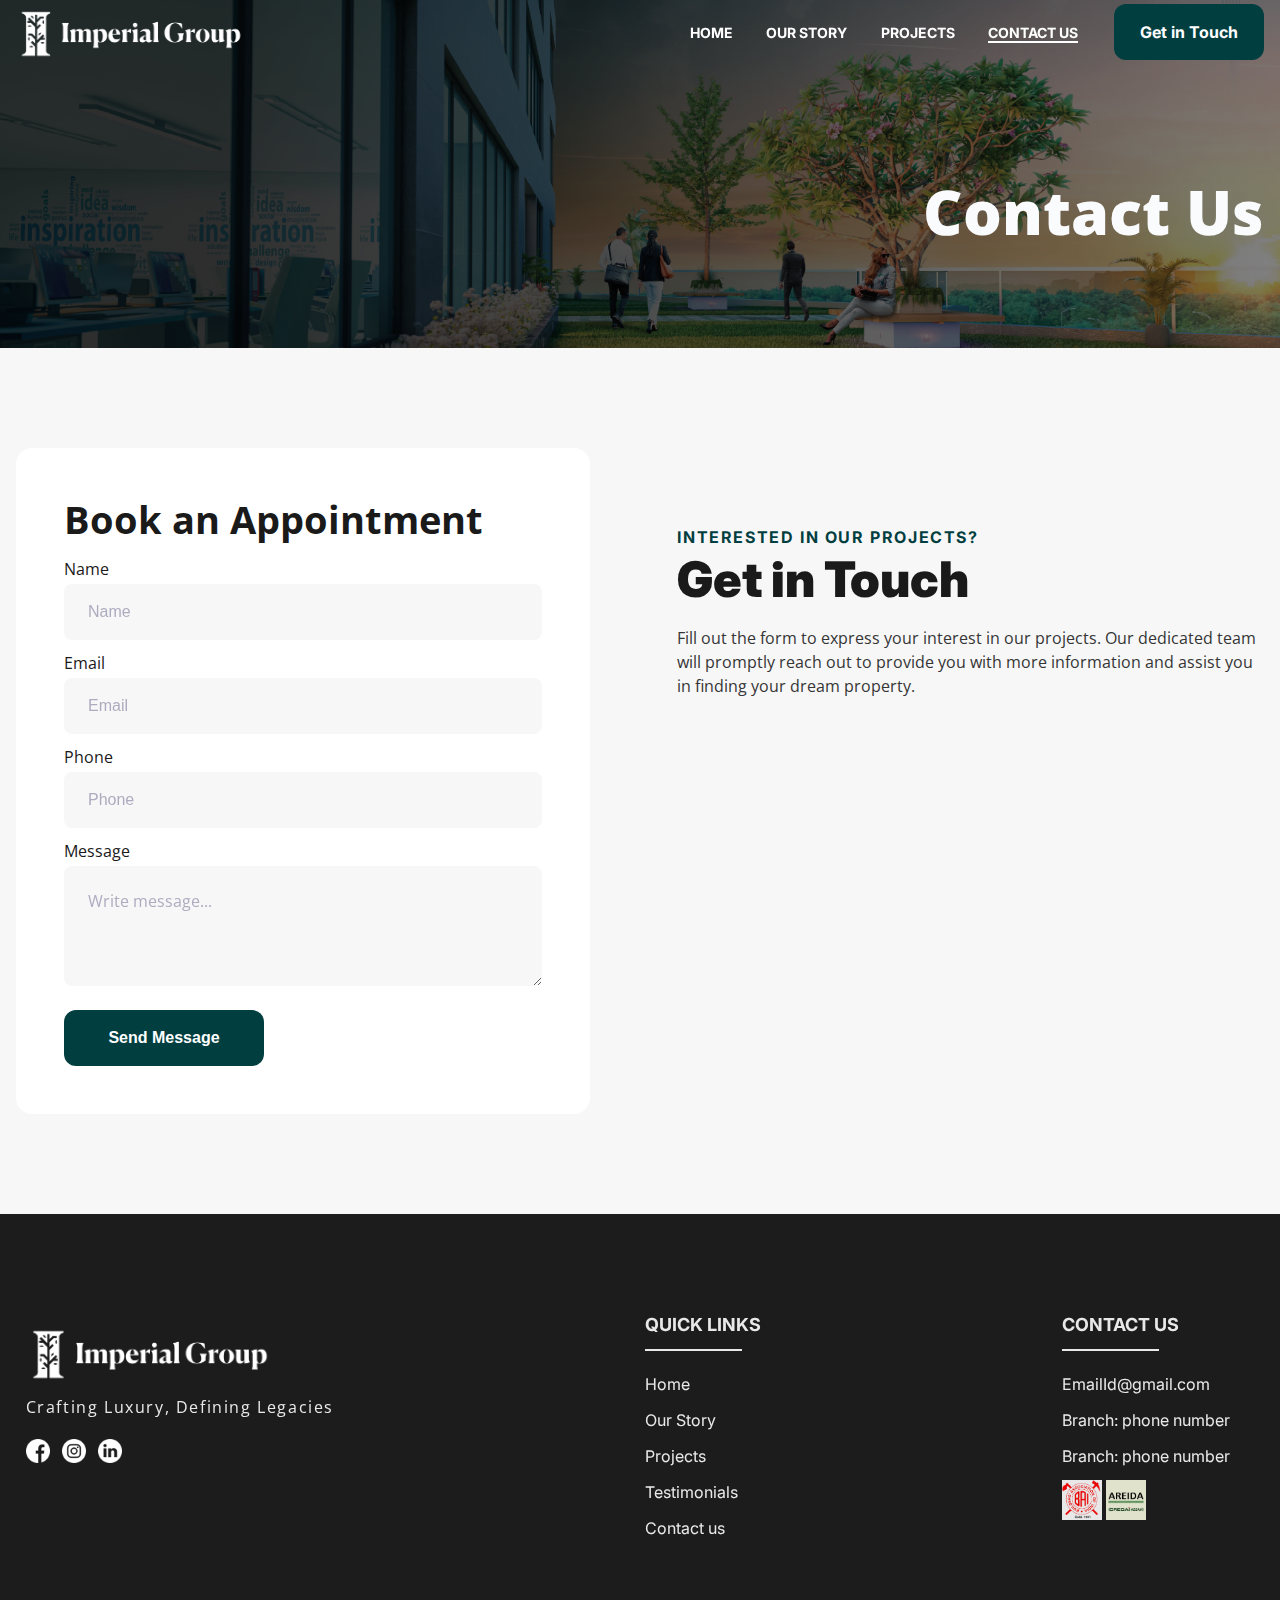
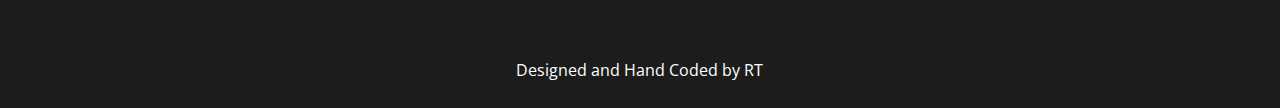
==== html/contactus.html @ 01971e06 "Added ImperialGroup Project" ====
<!DOCTYPE html>
<html lang="en">

<head>
    <meta charset="UTF-8">
    <meta name="viewport" content="width=device-width, initial-scale=1.0">
    <meta name="description" content="Imperial Group Assam – Crafting Luxury, Defining Legacies">
    <meta name="keywords" content="">

    <link rel="apple-touch-icon" href="../assets/favicons/apple-touch-icon.png" sizes="180x180">
    <link rel="icon" href="../assets/favicons/favicon-32x32.png" type="image/png" sizes="32x32">
    <link rel="icon" href="../assets/favicons/favicon-16x16.png" type="image/png" sizes="16x16">
    <link rel="manifest" href="../assets/favicons/site.webmanifest">

    <link rel="preload" href="../assets/images/logo-dark.png" as="image">
    <link rel="preload" href="../assets/images/landing.png" as="image">
    <link rel="preconnect" href="https://fonts.googleapis.com">
    <link rel="preconnect" href="https://fonts.gstatic.com" crossorigin>
    <link
        href="https://fonts.googleapis.com/css2?family=Inter:ital,opsz,wght@0,14..32,100..900;1,14..32,100..900&family=Open+Sans:ital,wght@0,300..800;1,300..800&display=swap"
        rel="stylesheet">

    <link rel="stylesheet" href="../assets/css/root.css">

    <script src="../assets/js/nav.js" defer></script>

    <noscript>
        <link rel="stylesheet" href="../assets/css/root.css">
    </noscript>


    <title>Imperial Group Assam – Crafting Luxury, Defining Legacies</title>
</head>

<body>
    <header id="nav-bar">
        <div class="container"><a href="../index.html" class="logo" aria-label="back to home">
                <img alt="logo" decoding="async" height="29" src="../assets/images/logo-dark.png" width="210"
                    aria-hidden="true"></a>
            <nav class="menu-wrapper">

                <button class="toggle" aria-label="mobile menu toggle">
                    <div class="box" aria-hidden="true">
                        <span class="line line1" aria-hidden="true"></span>
                        <span class="line line2" aria-hidden="true"></span>
                        <span class="line line3" aria-hidden="true"></span>
                    </div>
                </button>

                <div class="menu">
                    <ul id="expanded" aria-expanded="false">
                        <li><a href="../index.html" class="li-link">Home</a></li>
                        <li><a href="../html/ourstory.html" class="li-link">Our Story</a></li>
                        <li><a href="./projects.html" class="li-link">Projects</a></li>
                        <li class="li"><a href="#book-an-appointment" class="li-link active">Contact Us</a></li>
                    </ul>
                </div>
            </nav><a href="#book-an-appointment" class="button-solid menu-wrapper-button">Get in Touch</a>
        </div>
    </header>

    <main id="main">

        <div id="banner">
            <div class="container">
                <h1><span class="int-title">Contact Us</span></h1>
            </div>
            <picture class="background">
                <source media="(max-width: 600px)" srcset="../assets/images/mobile/ourStory-banner.png">
                <source media="(min-width: 601px)" srcset="../assets/images/ourStory-banner.png"><img
                    alt="garden background" decoding="async" height="568" src="../assets/images/ourStory-banner.png"
                    width="1280" aria-hidden="true" loading="lazy">
            </picture>
        </div>

        <section id="book-an-appointment">
            <div class="container">

                <div class="content"><span class="topper">Interested in our Projects?</span>

                    <h2 class="title">Get in Touch</h2>
                    <p>Fill out the form to express your interest in our projects. Our dedicated team will promptly
                        reach out to provide you with more information and assist you in finding your dream property.
                    </p>
                </div>

                <form class='form' id='book-form' method='post' name='Contact Form'>

                    <input type='hidden' name='form-name' value='Contact Form'>

                    <input class="hidden" name="hpfield">

                    <h3 class="h3">Book an Appointment</h3>
                    <label class="label">Name
                        <input class="input" name="name" id="name" placeholder="Name" required type="text">
                    </label>

                    <label class="label email">Email
                        <input class="input" name="email" id="email" placeholder="Email" required type="email">
                    </label>

                    <label class="label phone">Phone
                        <input class="input" name="phone" id="phone" placeholder="Phone" required type="number">
                    </label>

                    <label class="label">Message
                        <textarea class="input textarea" id="message" name="Message"
                            placeholder="Write message..." required></textarea>
                    </label>

                    <button class="button-solid submit" type="submit">Send
                        Message</button>
                </form>
            </div>
        </section>


    </main>

    <footer id="footer">
        <div class="container">
            <div class="left-section">
                <a href="../index.html" class="logo"><img alt="logo" decoding="async" height="78"
                        src="../assets/images/logo-white.png" width="264" loading="lazy">
                </a>

                <p class="text">Crafting Luxury, Defining Legacies</p>

                <div class="socials">
                    <a href="#" class="socials-link" aria-label="visit facebook profile" rel="noopener" target="_blank">
                        <img alt="facebook" decoding="async" height="11" src="../assets/images/socials/facebook.png"
                            width="6" aria-hidden="true" loading="lazy" class="socials-img">
                    </a>

                    <a href="#" class="socials-link" aria-label="visit instagram profile" rel="noopener"
                        target="_blank">
                        <img alt="instagram" decoding="async" height="11" src="../assets/images/socials/instagram.png"
                            width="11" aria-hidden="true" loading="lazy" class="socials-img">
                    </a>

                    <a href="#" class="socials-link" aria-label="visit LinkedIn profile" rel="noopener" target="_blank">
                        <img alt="linkedin" decoding="async" height="11" src="../assets/images/socials/linkedin.png"
                            width="11" aria-hidden="true" loading="lazy" class="socials-img">
                    </a>

                </div>
            </div>

            <div class="right-section">
                <div class="lists">
                    <ul>
                        <li>
                            <h2>Quick Links</h2>
                        </li>
                        <li><a href="../index.html">Home</a></li>
                        <li><a href="../html/ourstory.html">Our Story</a></li>
                        <li><a href="./projects.html">Projects</a></li>
                        <li><a href="../index.html#testimonials">Testimonials</a></li>
                        <li><a href="#book-an-appointment">Contact us</a></li>
                    </ul>
                    <ul>
                        <li>
                            <h2>Contact us</h2>
                        </li>
                        <li>EmailId@gmail.com</li>
                        <li>Branch: phone number</li>
                        <li>Branch: phone number</li>
                        <li>
                            <span><img src="../assets/images/builders-association.png"
                                    alt="Builder's association of India logo" width="225" height="225" loading="lazy"
                                    decoding="async" class="association-img"></span>
                            <span><img src="../assets/images/areda.png" alt="Areida Logo" width="225" height="225"
                                    loading="lazy" decoding="async" class="association-img"></span>
                        </li>
                    </ul>
                </div>
            </div>
        </div>
        <div class="credit">Designed and Hand Coded by RT</div>
    </footer>

</body>

</html>
---- assets/css/root.css ----
@media only screen and (min-width: 0em) {
     :root {
         --primary: #013E3F;
         --primaryLight: #013E3F;
         --secondary: #001f3f;
         --secondaryLight: #001f3f;
         --headerColor: #1a1a1a;
         --bodyTextColor: #4e4b66;
         --bodyTextColorWhite: #fafbfc;
         --topperFontSize: clamp(0.8125rem, 1.6vw, 1rem);
         --headerFontSize: clamp(1.9375rem, 3.9vw, 3.0625rem);
         --bodyFontSize: 1rem;
         --sectionPadding: clamp(3.75rem, 7.82vw, 6.25rem) 1rem;
     }

     .hidden {
         display: none;
     }

     .topper {
         font-size: var(--topperFontSize);
         line-height: 1.2em;
         text-transform: uppercase;
         text-align: inherit;
         letter-spacing: 0.1em;
         font-weight: 700;
         color: var(--primary);
         margin-bottom: 0.25rem;
         display: block;
         font-family: "Inter", "Arial", sans-serif;
     }

     #right-arrow{
        height: .7rem;
        width: 1rem;
     }

     .title {
         font-size: var(--headerFontSize);
         font-weight: 900;
         line-height: 1.2em;
         text-align: inherit;
         max-width: 43.75rem;
         margin: 0 0 1rem 0;
         color: var(--headerColor);
         position: relative;
         font-family: "Inter", "Arial", sans-serif;
     }

     .text {
         font-size: var(--bodyFontSize);
         line-height: 1.5em;
         text-align: inherit;
         width: 100%;
         max-width: 40.625rem;
         margin: 0;
         color: var(--bodyTextColor);
     }

     .button-solid {
         font-size: 1rem;
         line-height: clamp(2.875rem, 5.5vw, 3.5rem);
         text-decoration: none;
         font-weight: 700;
         text-align: center;
         margin: 0;
         color: #fff;
         min-width: 9.375rem;
         padding: 0 1.5rem;
         background-color: var(--primary);
         border-radius: 0.75rem;
         display: inline-block;
         position: relative;
         z-index: 1;
         box-sizing: border-box;
     }

     .button-solid:before {
         content: "";
         position: absolute;
         height: 100%;
         width: 0%;
         background: #000;
         opacity: 1;
         top: 0;
         left: 0;
         z-index: -1;
         border-radius: 0.75rem;
         transition: width 0.3s;
     }

     .button-solid:hover:before {
         width: 100%;
         border-radius: 0.75rem;
     }

     .link{
        text-decoration: none;
         padding: clamp(1.5rem, 5.3vw, 3.75rem) clamp(0, 2.7vw, 2.5rem);
         display: flex;
         justify-content: center;
         align-items: center;
         color: var(--bodyTextColor);
         font-size: var(--bodyFontSize);
     }

     li{
        font-family: "Inter", "Arial", sans-serif;
     }
 }

     body,
     html {
         font-family: "Open Sans", Arial, sans-serif;
         font-size: 100%;
         margin: 0;
         padding: 0;
         color: var(--bodyTextColor);
         overflow-x: hidden;
     }

     *,
     *:before,
     *:after {
         margin: 0;
         box-sizing: border-box;
         padding: 0;
     }

     body {
         transition: background-color 0.3s;
     }

     .container {
         width: 92%;
         margin: auto;
         position: relative;
     }

     h1,
     h2,
     h3,
     h4,
     h5,
     h6 {
         margin: 0;
         color: var(--headerColor);
     }

     p,
     li,
     a {
         font-size: 1rem;
         line-height: 1.5em;
         margin: 0;
     }

     p,
     li {
         color: #353535;
     }

     a:hover,
     button:hover {
         cursor: pointer;
     }

     .skip {
         opacity: 0;
         position: absolute;
         top: 0;
         left: 0;
         z-index: -1111111;
     }

     .left-section p{
        margin-bottom: 2.2rem;
     }
 

 @media only screen and (min-width: 1024px) {

     body,
     html {
         margin: 0;
         padding: 0;
     }
 }

 @media only screen and (min-width: 3000px) {

     body,
     html {
         font-size: 0.55vw;
     }
 }

 @media only screen and (max-width: 47.99rem) {
     body.open {
         overflow: hidden;
     }

     body.open #nav-bar,
     body.scroll #nav-bar {
         background-color: #fff;
         box-shadow: rgba(149, 157, 165, 0.2) 0px 8px 24px;
         height: 5rem;
     }

     body.open #nav-bar .logo,
     body.scroll #nav-bar .logo {
         filter: invert(0);
     }

     body.open #nav-bar .toggle,
     body.scroll #nav-bar .toggle {
         filter: invert(0);
     }

     #nav-bar {
         font-family: "Inter", "Arial", "sans-serif";
         width: 100%;
         box-sizing: border-box;
         padding: .5rem 1rem;
         background-color: transparent;
         transition: background-color 0.3s, color 0.3s;
         position: fixed;
         z-index: 10000;
         display: flex;
     }

     #nav-bar:before {
         content: "";
         width: 0%;
         height: 100vh;
         background: rgba(0, 0, 0, 0.6);
         opacity: 0;
         display: block;
         position: absolute;
         top: 100%;
         right: 0;
         z-index: -11;
         transition: width 0.5s, opacity 0.3s;
         -webkit-backdrop-filter: blur(10px);
         backdrop-filter: blur(10px);
     }

     #nav-bar.active:before {
         width: 100%;
         opacity: 1;
     }

     #nav-bar.active .menu {
         opacity: 1;
         transform: scaleX(1);
         transition-delay: 0.2s;
     }

     #nav-bar.active li {
         opacity: 1;
         transform: translateX(0);
     }

     #nav-bar .container {
         width: 100%;
         display: flex;
         justify-content: flex-end;
         align-items: center;
     }

     #nav-bar .logo {
         width: 40%;
         max-width: 13rem;
         max-height: 4rem;
         height: 100%;
         margin: 0 auto 0 0;
         box-sizing: border-box;
         padding: 0;
         display: flex;
         
         align-items: center;
         z-index: 10;
         filter: invert(1);
     }

     #nav-bar .logo img {
        width: 206px;
        height: 63px;
         object-fit: contain;
         object-position: left;
     }

     #nav-bar .toggle {
         width: clamp(2.75rem, 6vw, 3rem);
         height: clamp(2.75rem, 6vw, 3rem);
         margin: 0 0 0 auto;
         background-color: transparent;
         border: none;
         border-radius: 0.75rem;
         display: flex;
         justify-content: center;
         align-items: center;
         filter: invert(1);
     }

     #nav-bar .active .line1 {
         top: 50%;
         transform: translate(-50%, -50%) rotate(225deg);
     }

     #nav-bar .active .line2 {
         top: 50%;
         transform: translate(-50%, -50%) translateY(0) rotate(-225deg);
         transform-origin: center;
     }

     #nav-bar .active .line3 {


         opacity: 0;
         bottom: 100%;
     }

     #nav-bar .box {
         width: clamp(1.5rem, 2vw, 1.75rem);
         height: clamp(0.875rem, 1.5vw, 1rem);
         position: relative;
     }

     #nav-bar .line {
         width: 100%;
         height: 2px;
         background-color: #1a1a1a;
         border-radius: 2px;
         position: absolute;
         left: 50%;
         transform: translateX(-50%);
     }

     #nav-bar .line1 {
         top: 0;
         transition: transform 0.5s, top 0.3s, left 0.3s;
         animation-duration: 0.7s;
         animation-timing-function: ease;
         animation-direction: normal;
         animation-fill-mode: forwards;
         transform-origin: center;
     }

     #nav-bar .line2 {
         top: 50%;
         transform: translateX(-50%) translateY(-50%);
         transition: top 0.3s, left 0.3s, transform 0.5s;
         animation-duration: 0.7s;
         animation-timing-function: ease;
         animation-direction: normal;
         animation-fill-mode: forwards;
     }

     #nav-bar .line3 {
         bottom: 0;
         transition: bottom 0.3s, opacity 0.3s;
     }

     #nav-bar .menu {
         height: 100vh;
         background-color: #fff;
         box-shadow: inset rgba(0, 0, 0, 0.2) 0px 8px 24px;
         opacity: 0;
         position: absolute;
         top: 4.494rem;
         right: -1rem;
         left: auto;
         z-index: -1;
         overflow: hidden;
         transform: scaleX(0);
         transition: transform 0.4s, opacity 0.3s;
         transform-origin: top right;
     }

     #nav-bar ul {
         width: auto;
         min-width: 40%;
         height: 65vh;
         margin: 0;
         padding: 3rem clamp(1.75rem, 3vw, 2.5rem) 2rem 4.375rem;
         display: flex;
         flex-direction: column;
         justify-content: flex-start;
         align-items: flex-end;
         gap: 1.25rem;
         overflow: scroll;
     }

     #nav-bar li {
         text-align: right;
         text-transform: uppercase;
         font-weight: bold;
         list-style: none;
         width: 100%;
         margin-right: 0;
         opacity: 0;
         transform: translateX(calc(-40 / 16 * 1rem));
         transition: transform 0.6s, opacity 0.9s;
     }

     #nav-bar li:nth-of-type(1) {
         transition-delay: 0.05s;
     }

     #nav-bar li:nth-of-type(2) {
         transition-delay: 0.1s;
     }

     #nav-bar li:nth-of-type(3) {
         transition-delay: 0.15s;
     }

     #nav-bar li:nth-of-type(4) {
         transition-delay: 0.2s;
     }

     #nav-bar li:nth-of-type(5) {
         transition-delay: 0.25s;
     }

     #nav-bar li:nth-of-type(6) {
         transition-delay: 0.3s;
     }

     #nav-bar li:nth-of-type(7) {
         transition-delay: 0.35s;
     }

     #nav-bar li:nth-of-type(8) {
         transition-delay: 0.4s;
     }

     #nav-bar li:nth-of-type(9) {
         transition-delay: 0.45s;
     }

     #nav-bar .li-link {
         font-size: clamp(1rem, 2.5vw, 1.5rem);
         line-height: 1.2em;
         text-decoration: none;
         margin: 0;
         color: var(--headerColor);
         display: inline-block;
         position: relative;
     }

     #nav-bar .li-link:before{
         content: "";
         width: 100%;
         height: 1px;
         background: currentColor;
         opacity: 1;
         display: none;
         position: absolute;
         bottom: calc(-2 / 16 * 1rem);
         left: 0;
     }

     #nav-bar .li-link.active:before {
         display: block;
     }

     #nav-bar .button-solid {
         display: none;
     }
 }

 @media only screen and (min-width: 48rem) {
     body.scroll #nav-bar {
         background-color: #fff;
         box-shadow: rgba(149, 157, 165, 0.2) 0px 8px 24px;
     }

     body.scroll #nav-bar .logo {
         filter: invert(0);
     }

     body.scroll #nav-bar .li-link{
         color: var(--bodyTextColor);
     }

     body.scroll #nav-bar .li-link:before{
         background: var(--primary);
     }

     body.scroll #nav-bar .button-solid:before {
         background: #000;
     }

     body.scroll #nav-bar .button-solid:hover {
         color: #fff;
     }

     #nav-bar {
         font-family: "Inter", "Arial", "sans-serif";
         width: 100%;
         box-sizing: border-box;
         padding: 0 1rem;
         position: fixed;
         z-index: 10000;
         background-color: transparent;
         transition: background-color 0.3s;
     }

     #nav-bar .container {
         width: 100%;
         margin: auto;
         display: flex;
         justify-content: flex-end;
         align-items: center;
         gap: 2.25rem;
         height: 4rem;
     }

     #nav-bar .toggle {
         display: none;
     }

     #nav-bar .logo {
         width: 18.4%;
         max-width: 17rem;
         height: 4.0625rem;
         margin: 0 auto 0 0;
         padding: 0;
         display: flex;
         justify-content: center;
         align-items: center;
         z-index: 100;
         filter: invert(1);
     }

     #nav-bar .logo img {
         width: 100%;
         height: auto;
         object-fit: contain;
     }

     #nav-bar ul {
         width: 100%;
         margin: 0;
         padding: 0;
         display: flex;
         justify-content: flex-start;
         align-items: center;
         gap: clamp(1.25rem, 2.6vw, 2.25rem);
     }

     #nav-bar li {
         list-style: none;
         padding: 2rem 0;
         flex: none;
         text-transform: uppercase;
         font-weight: bold;
     }

     #nav-bar .li-link{
         font-size: clamp(0.875rem, 1vw, 1rem);
         line-height: 1.5em;
         text-decoration: none;
         margin: 0;
         color: #fff;
         display: block;
         position: relative;
     }

     #nav-bar .li-link:hover:before{
         width: 100%;
     }

     #nav-bar .li-link.active:before {
         width: 100%;
     }

     #nav-bar .li-link:before {
         content: "";
         width: 0%;
         height: 2px;
         background: #fff;
         opacity: 1;
         display: block;
         position: absolute;
         bottom: 0rem;
         left: 0;
         transition: width 0.3s;
     }

     #nav-bar .button-solid:before {
         background: #fff;
     }

     #nav-bar .button-solid:hover {
         color: #000;
     }
 }

 @media only screen and (min-width: 0em) {
     #int-hero {
         min-height: 30vh;
         padding-top: 3.125rem;
         display: flex;
         flex-direction: column;
         justify-content: center;
         align-items: center;
         position: relative;
         z-index: 1;
     }

     #int-hero:before {
         content: "";
         width: 100%;
         height: 100%;
         background: #000;
         opacity: 0.7;
         display: block;
         position: absolute;
         top: 0;
         left: 0;
         z-index: -1;
     }

     #int-hero picture {
         width: 100%;
         height: 100%;
         position: absolute;
         top: 0;
         left: 0;
         z-index: -2;
     }

     #int-hero picture img {
         width: 100%;
         height: 100%;
         object-fit: cover;
         position: absolute;
         top: 0;
         left: 0;
     }

     #int-hero h1 {
         font-size: 2.13333333rem;
         text-align: center;
         width: 96%;
         max-width: 31.25rem;
         margin: 0 auto;
         margin-top: 4.375rem;
         margin-bottom: 1.875rem;
         color: #fff;
         position: relative;
     }

     #int-hero p {
         text-align: center;
         width: 96%;
         max-width: 25rem;
         margin: auto;
         margin-bottom: 1.875rem;
         color: #fff;
         display: block;
     }

     #book-an-appointment {
        background-color: #fff;
    }

    #book-an-appointment .form {
        background-color: #f7f7f7;
    }

    #book-an-appointment .input {
        background-color: #fff;
    }
 }

 @media only screen and (min-width: 48em) {
     #int-hero {
         font-size: 100%;
     }

     #int-hero h1 {
         font-size: 4rem;
     }
 }

 @media only screen and (min-width: 64em) {
     #int-hero {
         font-size: inherit;
         height: auto;
         min-height: 18.75rem;
         padding-top: 11.25rem;
         background-attachment: fixed;
         padding-block-end: 6.25rem;
     }
 }


 @media only screen and (min-width: 0em) {
     #footer {
         font-size: min(4vw, 1.2em);
         padding: 1.25rem 0 1.25rem;
         background: #1c1c1c;
     }

     #footer .left-section {
         text-align: center;
         margin: auto;
         margin-bottom: 3.125rem;
     }

     #footer .left-section .logo {
         text-align: center;
         width: auto;
         height: 2em;
         margin: auto;
         margin-bottom: 1.875em;
     }

     #footer .left-section .logo img {
         width: 100%;
         height: auto;
         display: block;
     }

     #footer .left-section p {
         font-size: 1rem;
         line-height: 2rem;
         text-align: center;
         width: 100%;
         width: 24rem;
         margin: auto;
         color: #fff;
         opacity: 0.9;
         letter-spacing: .1rem;
     }

     #footer .socials {
         display: inline-flex;
         flex-direction: row;
         justify-content: flex-start;
         gap: 0.75rem;
         position: relative;
         top: auto;
         right: auto;
     }

     #footer .socials-link {
         width: 1.5rem;
         height: 1.5rem;
         border-radius: 50%;
         display: flex;
         justify-content: center;
         align-items: center;
         position: relative;
         z-index: 1;
         transition: transform 0.3s, background-color 0.3s;
     }

     #footer .socials-link:hover {
         background-color: #1a1a1a;
         transform: translateY(-0.1875rem);
     }

     #footer .socials-img {
         height: 1.5rem;
         width: auto;
         display: block;
     }

     #footer .right-section {
         width: 96%;
         max-width: 25.4375rem;
         margin: auto;
     }

     #footer .right-section .lists {
         width: 96%;
         max-width: 19.1875rem;
         margin: auto;
         display: flex;
         justify-content: space-between;
         flex-wrap: wrap;
     }

     #footer .right-section .lists ul {
         margin-top: 0;
         margin-bottom: 0;
         padding: 0;
     }

     #footer .right-section .lists ul:nth-of-type(3) {
         margin-top: 3.125rem;
     }

     #footer .right-section .lists ul:nth-of-type(3) li {
         margin-bottom: 1rem;
         display: flex;
         justify-content: flex-start;
         align-items: center;
     }

     #footer .right-section .lists ul:nth-of-type(3) li:last-of-type {
         margin-bottom: 0;
     }

     #footer .right-section .lists ul li {
         font-size: 1rem;
         list-style: none;
         margin-bottom: 0.75rem;
         color: #fff;
         opacity: 0.9;
     }

     #footer .right-section .lists ul li a {
         line-height: 1.16666667em;
         text-decoration: none;
         color: #fff;
         transition: color 0.3s;
     }

     #footer .right-section .lists ul li a:hover {
         color: #fff;
     }

     #footer .right-section .lists ul h2 {
         font-size: 1.125rem;
         font-weight: bold;
         line-height: 1.16666667em;
         text-transform: uppercase;
         margin-bottom: 2.3125rem;
         color: #fff;
         position: relative;
     }

     #footer .right-section .lists ul h2:before {
         content: "";
         width: 6.0625rem;
         height: 0.125rem;
         background: #fff;
         opacity: 1;
         display: block;
         position: absolute;
         bottom: calc(-16 / 16 * 1rem);
         left: 0;
     }

     #footer .association-img{
        height: 2.5rem;
        width: auto;
     }

     #footer .right-section .buttons {
         display: flex;
         justify-content: center;
     }

     #footer .right-section .button-solid {
         width: 15.625rem;
         height: 3.3125rem;
         margin: 0;
         padding-top: 0.1875rem;
     }

     #footer .credit {
         font-size: 1rem;
         line-height: 2.25rem;
         text-align: center;
         width: 96%;
         margin: auto;
         margin-top: 6.25rem;
         color: #fff;
     }

     #footer .credit a {
         font-size: 1rem;
         text-decoration: none;
         color: #fff;
     }

     #footer .credit a:hover {
         text-decoration: underline;
     }

     #footer .credit .copyright {
         font-size: 1rem;
         display: block;
     }
 }

 @media only screen and (min-width: 25em) {
     #footer .left-section .logo img {
         margin: auto;
         width: 50%;
         height: auto;
     }
 }

 @media only screen and (min-width: 64em) {
     #footer {
         font-size: min(1.2vw, 1em);
         padding: 6.25rem 0 1.25rem;
     }

     #footer .container {
         width: 96%;
         max-width: 82.5rem;
         margin: auto;
         padding: 0;
         display: flex;
         flex-direction: row;
         justify-content: space-between;
         flex-wrap: nowrap;
     }

     #footer .left-section {
         text-align: left;
         width: 25.5625rem;
         margin: 0;
     }

     #footer .left-section .logo {
         text-align: left;
         height: 2.5rem;
         margin-left: 0;
     }

     #footer .left-section .logo img {
         position: relative;
         margin-bottom: 0;
         left: -5rem;
         width: 60%;
         display: block;
     }

     #footer .left-section p {
         text-align: left;
         margin-left: 0;
     }

     #footer .right-section {
         width: 38.0625rem;
         max-width: none;
         margin: 0;
     }

     #footer .right-section .lists {
         width: 96%;
         max-width: 48.0625rem;
         max-width: initial;
         margin: 0;
     }

     #footer .right-section .lists ul:nth-of-type(3) {
         margin-top: 0;
     }

     #footer .right-section .lists ul:nth-of-type(3) li:first-of-type {
         margin-bottom: 0;
     }

     #footer .right-section .lists ul li a {
         position: relative;
     }

     #footer .right-section .lists ul li a:before {
         content: "";
         width: 0%;
         height: 0.125rem;
         background: #fff;
         opacity: 1;
         display: block;
         position: absolute;
         bottom: calc(-3 / 16 * 1rem);
         left: 0;
         transition: width 0.3s;
     }

     #footer .right-section .lists ul li a:hover:before {
         width: 100%;
     }

     #footer .right-section .buttons {
         justify-content: flex-start;
     }

     #footer .credit .copyright {
         display: inline-block;
     }

     #footer .socials {
         flex-direction: row;
         position: relative;
         top: auto;
         right: auto;
         margin-top: 1rem;
     }
 }

 @media only screen and (min-width: 0rem) {
     #banner {
         padding: clamp(10.9375rem, 10vw, 12.5rem) 1rem 6.25rem;
         position: relative;
         z-index: 1;
     }

     #banner .container {
         text-align: center;
         width: 100%;
         max-width: 80rem;
         margin: auto;
         display: flex;
         justify-content: center;
         align-items: flex-end;
         flex-direction: column;
         gap: 1rem;
     }

     #banner .int-title {
         font-size: clamp(2.4375rem, 6.4vw, 3.8125rem);
         font-weight: 900;
         line-height: 1.2em;
         text-align: inherit;
         margin: 0;
         color: var(--bodyTextColorWhite);
         position: relative;
         text-align: right;
     }

     #banner .background {
         width: 100%;
         height: 100%;
         display: block;
         position: absolute;
         top: 0;
         left: 0;
         z-index: -1;
         filter: brightness(50%);
     }

     #banner .background:before {
         content: "";
         position: absolute;
         display: block;
         height: 100%;
         width: 100%;
         background: #000;
         opacity: 0.4;
         top: 0;
         left: 0;
         z-index: 1;
     }

     #banner .background img {
         position: absolute;
         top: 0;
         left: 0;
         height: 100%;
         width: 100%;
         object-fit: cover;
     }
 }

 @media only screen and (min-width: 48rem) {
     #banner .background:before {
         opacity: .7;
         background: linear-gradient(90.01deg, rgba(0, 0, 0, 0.9) 16.86%, rgba(0, 0, 0, 0) 100%);
     }
 }

 @media only screen and (min-width: 0rem) {
     #book-an-appointment {
         padding: var(--sectionPadding);
         background-color: #f7f7f7;
         position: relative;
         z-index: 1;
     }

     #book-an-appointment .container {
         width: 100%;
         max-width: 36.5rem;
         margin: auto;
         display: flex;
         justify-content: center;
         align-items: stretch;
         flex-direction: column;
         column-gap: auto;
         gap: clamp(2rem, 3vw, 3rem);
         position: relative;
     }

     #book-an-appointment .content {
         text-align: left;
         width: 100%;
         display: flex;
         flex-direction: column;
         align-items: flex-start;
         margin-top: 5rem;
     }

     #book-an-appointment .title {
         max-width: 23ch;
     }

     #book-an-appointment .text {
         margin-bottom: 1rem;
     }

     #book-an-appointment .text:last-of-type {
         margin-bottom: 2rem;
     }

     #book-an-appointment ul {
         text-align: left;
         width: 100%;
         margin: 0;
         padding: 0;
         box-sizing: border-box;
         display: flex;
         flex-direction: column;
         align-items: flex-start;
         gap: 1.5rem;
         position: relative;
     }

     #book-an-appointment li {
         list-style: none;
         display: flex;
         justify-content: flex-start;
         align-items: flex-start;
         gap: 1.25rem;
     }

     #book-an-appointment li:hover .icon-wrapper {
         transform: scale(1.1);
     }

     #book-an-appointment .header {
         font-size: 1.25rem;
         font-weight: 700;
         line-height: 1.2em;
         margin-bottom: 0.75rem;
         color: var(--headerColor);
         display: block;
     }

     #book-an-appointment .link {
         font-size: 1rem;
         line-height: 1.5em;
         text-decoration: none;
         color: #767676;
         display: block;
         position: relative;
     }

     #book-an-appointment .link:hover {
         text-decoration: underline;
     }

     #book-an-appointment .icon-wrapper {
         width: 3.75rem;
         height: 3.75rem;
         margin: 0;
         border-radius: 50%;
         border: 1px solid #bababa;
         display: flex;
         justify-content: center;
         align-items: center;
         flex: none;
         transition: transform 0.3s;
     }

     #book-an-appointment .icon {
         width: 1.5rem;
         height: auto;
         display: block;
     }

     #book-an-appointment .form {
         width: 100%;
         max-width: 39.375rem;
         padding: clamp(1.5rem, 5.18vw, 3rem) clamp(1rem, 4vw, 3rem);
         box-sizing: border-box;
         background-color: #fff;
         border-radius: 1rem;
         display: flex;
         justify-content: space-between;
         flex-wrap: wrap;
         align-items: center;
         gap: 0.75rem;
     }

     #book-an-appointment .h3 {
         font-size: clamp(1.25rem, 3vw, 2.4375rem);
         line-height: 1.2em;
         font-weight: 700;
         margin: 0 0 0.25rem 0;
         color: var(--headerColor);
     }

     #book-an-appointment .label {
         font-size: clamp(0.875rem, 1.5vw, 1rem);
         width: 100%;
         color: var(--headerColor);
         display: flex;
         flex-direction: column;
         justify-content: center;
         align-items: flex-start;
         gap: 0.25rem;
     }

     #book-an-appointment .input {
         font-size: 1rem;
         width: 100%;
         height: 3.5rem;
         padding: 0;
         padding-left: 1.5rem;
         color: var(--headerColor);
         background-color: #f7f7f7;
         border-radius: 0.5rem;
         border: none;
         box-sizing: border-box;
     }

     #book-an-appointment .input::placeholder {
         color: #7d799c;
         opacity: 0.6;
     }

     #book-an-appointment .textarea {
         min-height: 7.5rem;
         padding-top: 1.5rem;
         margin-bottom: 0.75rem;
         font-family: inherit;
     }

     #book-an-appointment .submit {
         width: 100%;
         min-width: 12.5rem;
         border: none;
     }

     #book-an-appointment .submit:hover {
         color: #fff;
         cursor: pointer;
     }
 }

 @media only screen and (min-width: 48rem) {
     #book-an-appointment .container {
         max-width: 80rem;
         flex-direction: row;
         justify-content: space-between;
     }

     #book-an-appointment .content {
         width: 47%;
         flex: none;
         order: 2;
     }

     #book-an-appointment .submit {
         width: auto;
     }
 }

 @media only screen and (min-width: 64rem) {
     #book-an-appointment .form {
         width: 46%;
         max-width: 36.125rem;
     }

     #book-an-appointment .submit {
         width: auto;
     }
 }

 @media only screen and (min-width: 0rem) {
     @keyframes floatAnimation {
         0% {
             transform: translateY(0);
         }

         50% {
             transform: translateY(-2rem);
         }

         100% {
             transform: translateY(0);
         }
     }

     @keyframes floatAnimation2 {
         0% {
             transform: translateY(0);
         }

         50% {
             transform: translateY(-3rem);
         }

         100% {
             transform: translateY(0);
         }
     }

     #genesis {
         padding: var(--sectionPadding);
         background-color: #fff;
         overflow: hidden;
         position: relative;
         z-index: 1;
     }

     #genesis .container {
         width: 100%;
         max-width: 80rem;
         margin: auto;
         display: flex;
         flex-direction: column;
         align-items: center;
         gap: clamp(2.5rem, 4vw, 4rem);
         position: relative;
     }

     #genesis .content {
         text-align: left;
         width: 100%;
         max-width: 46.125rem;
         display: flex;
         flex-direction: column;
         align-items: flex-start;
     }

     #genesis .title {
         font-size: var(--headerFontSize);
         font-weight: 900;
         line-height: 1.2em;
         text-align: inherit;
         width: 100%;
         max-width: 100%;
         margin: 0 0 1rem 0;
         color: var(--headerColor);
         position: relative;
     }

     #genesis h2,
     #genesis h3,
     #genesis h4,
     #genesis h5,
     #genesis h6 {
         font-weight: 700;
         text-align: inherit;
         margin: 0 0 1rem 0;
         color: var(--headerColor);
     }

     #genesis h2 {
         font-size: 2rem;
         margin-top: 2rem;
     }

     #genesis h3 {
         font-size: 1.5rem;
         color: var(--primary);
     }

     #genesis h4,
     #genesis h5,
     #genesis h6 {
         font-size: 1.25rem;
     }

     #genesis .button-solid {
         margin-bottom: 2rem;
     }


     #genesis p {
         font-size: var(--bodyFontSize);
         line-height: 1.5em;
         text-align: inherit;
         width: 100%;
         margin: 0 0 1rem 0;
         color: var(--bodyTextColor);
     }

     #genesis p:last-of-type {
         margin-bottom: 2rem;
     }

     #genesis p a {
         font-size: inherit;
         line-height: inherit;
         text-decoration: underline;
         color: var(--primary);
         filter: brightness(120%);
     }

     #genesis ol,
     #genesis ul {
         padding-left: 1.5rem;
         margin: 0 0 2rem 0;
         color: var(--bodyTextColor);
         display: flex;
         flex-direction: column;
         gap: 1rem;
     }

     #genesis ul li {
         list-style: none;
         color: inherit;
         position: relative;
     }

     #genesis ul li:before {
         content: '';
         width: 3px;
         height: 3px;
         background: currentColor;
         opacity: 1;
         border-radius: 50%;
         position: absolute;
         display: block;
         top: 0.625rem;
         left: -0.75rem;
     }

     #genesis img {
         width: 100%;
         height: auto;
         display: block;
     }

     #genesis .image-group {
         width: 32.625em;
         height: 33.75em;
         display: none;
         position: relative;
         z-index: 1;
     }

     #genesis .background {
         width: 100%;
         height: 100%;
         border-radius: 0.75rem;
         overflow: hidden;
         object-fit: cover;
         display: block;
         position: absolute;
         top: 0;
         left: 0;
         z-index: 1;
     }

     #genesis .background img {
         width: 100%;
         height: 100%;
         object-fit: cover;
         display: block;
     }

     
 }

 @media only screen and (min-width: 48rem) {
     #genesis .container {
         flex-direction: row;
         align-items: flex-start;
         justify-content: space-between;
     }

     #genesis .content {
         width: 60%;
         max-width: 43.375rem;
         flex: none;
     }

     #genesis .image-group {
         font-size: min(1.3vw, 1em);
         display: block;
     }
 }

 @media only screen and (min-width: 75rem) {
     #genesis .content {
         width: 53%;
     }
 }

 @media only screen and (min-width: 0rem) {
     #why-choose {
         padding: var(--sectionPadding);
     }

     #why-choose .title {
         max-width: 46.75rem;
     }

     #why-choose .container {
         width: 100%;
         max-width: 80rem;
         margin: auto;
         display: flex;
         flex-direction: column;
         align-items: center;
         gap: clamp(3rem, 6vw, 4rem);
     }

     #why-choose .content {
         text-align: center;
         width: 100%;
         display: flex;
         flex-direction: column;
         align-items: center;
     }

     #why-choose .card-group {
         width: 100%;
         margin: 0;
         padding: 0;
         display: flex;
         justify-content: center;
         align-items: center;
         flex-direction: column;
         gap: 3.75rem;
     }

     #why-choose .item {
         text-align: center;
         list-style: none;
         width: 100%;
         max-width: 22.5rem;
         margin: 0;
         padding: 0;
     }

     #why-choose .picture {
         width: clamp(4.25rem, 7vw, 5.5rem);
         height: clamp(4.25rem, 7vw, 5.5rem);
         margin: auto;
         margin-bottom: 2rem;
         border-radius: 50%;
         background-color: var(--primary);
         display: flex;
         justify-content: center;
         align-items: center;
     }

     #why-choose .picture img {
         width: auto;
         height: 2.625rem;
         display: block;
     }

     #why-choose .h3 {
         font-size: 1.25rem;
         line-height: 1.2em;
         text-align: inherit;
         font-weight: 700;
         text-transform: uppercase;
         margin: 0;
         margin-bottom: 0.5rem;
         color: var(--headerColor);
     }

     #why-choose .item-text {
         font-size: 1rem;
         text-align: inherit;
         line-height: 1.5em;
         margin: 0;
         color: var(--bodyTextColor);
     }
 }

 @media only screen and (min-width: 48rem) {
     #why-choose .card-group {
         flex-direction: row;
         justify-content: space-between;
     }
 }

 @media only screen and (min-width: 0rem) {
     #testimonials {
         padding: var(--sectionPadding);
         background-color: #f7f7f7;
     }

     #testimonials .container {
         width: 100%;
         max-width: 80rem;
         margin: auto;
         display: flex;
         flex-direction: column;
         align-items: center;
         gap: clamp(3rem, 6vw, 4rem);
     }

     #testimonials .content {
         text-align: center;
         width: 100%;
         display: flex;
         flex-direction: column;
         align-items: center;
     }

     #testimonials .card-group {
         padding: 0;
         margin: 0;
         display: flex;
         flex-direction: column;
         column-gap: 1.25rem;
         row-gap: 4rem;
     }

     #testimonials .item {
         text-align: left;
         list-style: none;
         width: 100%;
         max-width: 39.375rem;
         padding: 3.75rem clamp(1rem, 3.2vw, 2rem) 0;
         padding-bottom: clamp(2rem, 5.4vw, 2.5rem);
         box-shadow: 0px 20px 39px 0px rgba(0, 0, 0, 0.05);
         border-radius: 0.75rem;
         background: #fff;
         position: relative;
         display: flex;
         justify-content: space-between;
         flex-wrap: wrap;
         align-items: center;
         box-sizing: border-box;
     }

     #testimonials .item:last-of-type {
         margin-bottom: 0;
     }

     #testimonials .item-text {
         font-size: 1rem;
         line-height: 1.5em;
         margin: 0 0 1.25rem;
         padding-bottom: 1.25rem;
         color: var(--bodyTextColor);
         border-bottom: 1px solid #e8e9ec;
     }

     #testimonials .info {
         width: 100%;
         margin: auto 0 0 0;
         display: flex;
         align-items: center;
         justify-content: space-between;
     }

     #testimonials .flex-group {
         width: 100%;
         margin: 0;
     }

     #testimonials .name {
         font-size: 1rem;
         line-height: 1.5em;
         font-weight: 700;
         width: 40%;
         margin: 0;
         display: block;
         color: var(--headerColor);
     }

     #testimonials .desc {
         font-size: 0.875rem;
         font-weight: 400;
         color: #7d799c;
         display: block;
     }

     #testimonials .item-stars {
         width: 6rem;
         height: 1rem;
     }
 }

 @media only screen and (min-width: 48rem) {
     #testimonials .card-group {
         flex-direction: row;
         justify-content: space-between;
     }
 }

 @media only screen and (min-width: 0rem) {
     #journey {
         padding: var(--sectionPadding);
         background-color: #f7f7f7;
     }

     #journey .container {
         width: 100%;
         max-width: 36.5rem;
         margin: auto;
         display: flex;
         flex-direction: column;
         align-items: center;
         gap: clamp(3rem, 6vw, 4rem);
     }

     #journey .content {
         text-align: center;
         width: 100%;
         display: flex;
         flex-direction: column;
         align-items: center;
     }

     #journey .title {
         margin-bottom: clamp(1.75rem, 3vw, 2.5rem);
     }

     #journey .picture {
         width: 100%;
         height: clamp(18.75rem, 43vw, 37.5rem);
         display: block;
         position: relative;
         z-index: 1;
     }

     #journey .picture img {
         width: 100%;
         height: 100%;
         object-fit: cover;
         position: absolute;
         top: 0;
         left: 0;
     }

     #journey .card-group {
         padding: 0;
         margin: 0;
         display: grid;
         grid-template-columns: repeat(12, 1fr);
         width: 100%;
     }

     #journey .card-group:last-of-type .item:last-of-type {
         padding: 0;
         border: none;
     }

     #journey .card-group:not(:last-of-type) {
         margin-bottom: -3rem;
     }

     #journey .item {
         list-style: none;
         text-align: left;
         padding: 0 0 1.5rem 0;
         margin: 0;
         border-bottom: 1px solid var(--primary);
         box-sizing: border-box;
         grid-column: span 12;
     }

     #journey .number {
         font-size: 3.8125rem;
         line-height: 1.2em;
         font-weight: 900;
         margin: 0 0 clamp(1rem, 2.4vw, 1.5rem);
         color: var(--primary);
         opacity: 0.2;
         display: block;
     }

     #journey .h3 {
         font-size: clamp(1rem, 3vw, 1.25rem);
         line-height: 1.2em;
         font-weight: 700;
         margin: 0 0 1rem 0;
         color: var(--headerColor);
     }

     #journey .item-text {
         font-size: clamp(0.875rem, 1.5vw, 1rem);
         line-height: 1.5em;
         margin: 0;
         color: var(--bodyTextColor);
     }
 }

 @media only screen and (min-width: 48rem) {
     #journey .container {
         max-width: 80rem;
     }

     #journey .card-group:last-of-type .item:last-of-type {
         padding: 0 clamp(1.5rem, 3vw, 2rem);
         grid-column: span 4;
         border-bottom: 0;
         border-left: 1px solid var(--primary);
     }

     #journey .card-group:not(:last-of-type) {
         margin-bottom: 0;
     }

     #journey .item {
         padding: 0 clamp(1.5rem, 3vw, 2rem);
         grid-column: span 4;
         border-bottom: 0;
         border-left: 1px solid var(--primary);
     }

     #journey .item:last-of-type {
         padding: 0 clamp(1.5rem, 3vw, 2rem);
         border-left: 1px solid var(--primary);
     }
 }

 @media only screen and (min-width: 0rem) {
     #projects-page {
         padding: var(--sectionPadding);
         position: relative;
         z-index: 10;
     }

     #projects-page .container {
         width: 100%;
         max-width: 80rem;
         margin: auto;
         display: flex;
         justify-content: center;
         align-items: center;
         flex-direction: column;
         gap: clamp(3rem, 6vw, 4rem);
     }

     #projects-page .flex-group {
         margin: auto;
         max-width: 52rem;
     }

     #projects-page .content {
         text-align: center;
         width: 100%;
         display: flex;
         flex-direction: column;
         align-items: center;
     }

     #projects-page .title {
         max-width: 52rem;
     }

     #projects-page .card-group {
         margin: 0;
         padding: 0;
         width: 100%;
         display: grid;
         grid-template-columns: repeat(12, 1fr);
         gap: clamp(1rem, 2.5vw, 1.25rem);
     }

     #projects-page .item {
         width: 100%;
         text-align: left;
         list-style: none;
         margin: 0;
         padding: 0;
         background-color: #000;
         border-radius: 0.75rem;
         overflow: hidden;
         box-shadow: 0px 12px 80px 0px rgba(26, 26, 26, 0.08);
         box-sizing: border-box;
         grid-column: span 12;
         grid-row: span 1;
         display: flex;
         flex-direction: column;
         align-items: flex-start;
         justify-content: flex-end;
         position: relative;
         z-index: 1;
     }

     #projects-page .item:hover .item-background img {
         opacity: 0.4;
         transform: scale(1.3);
     }

     #projects-page .item:before {
         content: "";
         width: 100%;
         height: 100%;
         border: 1px solid rgba(255, 255, 255, 0.4);
         box-sizing: border-box;
         border-radius: 0.75rem;
         pointer-events: none;
         opacity: 1;
         position: absolute;
         display: block;
         top: 0;
         left: 0;
         z-index: 10;
     }

     #projects-page .link {
         text-decoration: none;
         padding: clamp(7.8125rem, 19vw, 14.75rem) 1.5rem 1.5rem;
         flex-direction: column;
     }

     #projects-page .h3 {
         font-size: clamp(1.25rem, 2.5vw, 1.5625rem);
         line-height: 1.2em;
         font-weight: bold;
         text-align: inherit;
         margin: 0 0 0.75rem 0;
         color: var(--bodyTextColorWhite);
         transition: color 0.3s;
     }

     #projects-page .item-text {
         font-size: clamp(0.875rem, 1.5vw, 1rem);
         line-height: 1.5em;
         max-width: 28.125rem;
         margin: 0;
         padding: 0;
         color: var(--bodyTextColorWhite);
         align-self: flex-start;
     }

     #projects-page .item-background {
         width: 100%;
         height: 100%;
         display: block;
         position: absolute;
         top: 0;
         left: 0;
         z-index: -1;
     }

     #projects-page .item-background:before {
         content: "";
         position: absolute;
         display: block;
         height: 100%;
         width: 100%;
         background: #1a1a1a;
         opacity: 0.24;
         top: 0;
         left: 0;
         z-index: 1;
     }

     #projects-page .item-background:after {
         content: "";
         position: absolute;
         display: block;
         height: 100%;
         width: 100%;
         background: -moz-linear-gradient(top, rgba(0, 0, 0, 0) 0%, #000000 100%);
         background: -webkit-linear-gradient(top, rgba(0, 0, 0, 0) 0%, #000000 100%);
         background: linear-gradient(to bottom, rgba(0, 0, 0, 0) 0%, #000000 100%);
         opacity: 0.4;
         bottom: 0;
         left: 0;
         z-index: 2;
     }

     #projects-page .item-background img {
         position: absolute;
         top: 0;
         left: 0;
         height: 100%;
         width: 100%;
         object-fit: cover;
         transition: transform 0.6s, opacity 0.3s;
     }
 }

 @media only screen and (min-width: 48rem) {
     #projects-page .content {
         flex-direction: row;
         justify-content: space-between;
         align-items: center;
         gap: 3rem;
     }

     #projects-page .title {
         margin: 0;
     }

     #projects-page .flex-group {
         width: 100%;
     }

     #projects-page .item {
         grid-column: span 4;
     }
 }
---- assets/css/root.css ----
@media only screen and (min-width: 0em) {
     :root {
         --primary: #013E3F;
         --primaryLight: #013E3F;
         --secondary: #001f3f;
         --secondaryLight: #001f3f;
         --headerColor: #1a1a1a;
         --bodyTextColor: #4e4b66;
         --bodyTextColorWhite: #fafbfc;
         --topperFontSize: clamp(0.8125rem, 1.6vw, 1rem);
         --headerFontSize: clamp(1.9375rem, 3.9vw, 3.0625rem);
         --bodyFontSize: 1rem;
         --sectionPadding: clamp(3.75rem, 7.82vw, 6.25rem) 1rem;
     }

     .hidden {
         display: none;
     }

     .topper {
         font-size: var(--topperFontSize);
         line-height: 1.2em;
         text-transform: uppercase;
         text-align: inherit;
         letter-spacing: 0.1em;
         font-weight: 700;
         color: var(--primary);
         margin-bottom: 0.25rem;
         display: block;
         font-family: "Inter", "Arial", sans-serif;
     }

     #right-arrow{
        height: .7rem;
        width: 1rem;
     }

     .title {
         font-size: var(--headerFontSize);
         font-weight: 900;
         line-height: 1.2em;
         text-align: inherit;
         max-width: 43.75rem;
         margin: 0 0 1rem 0;
         color: var(--headerColor);
         position: relative;
         font-family: "Inter", "Arial", sans-serif;
     }

     .text {
         font-size: var(--bodyFontSize);
         line-height: 1.5em;
         text-align: inherit;
         width: 100%;
         max-width: 40.625rem;
         margin: 0;
         color: var(--bodyTextColor);
     }

     .button-solid {
         font-size: 1rem;
         line-height: clamp(2.875rem, 5.5vw, 3.5rem);
         text-decoration: none;
         font-weight: 700;
         text-align: center;
         margin: 0;
         color: #fff;
         min-width: 9.375rem;
         padding: 0 1.5rem;
         background-color: var(--primary);
         border-radius: 0.75rem;
         display: inline-block;
         position: relative;
         z-index: 1;
         box-sizing: border-box;
     }

     .button-solid:before {
         content: "";
         position: absolute;
         height: 100%;
         width: 0%;
         background: #000;
         opacity: 1;
         top: 0;
         left: 0;
         z-index: -1;
         border-radius: 0.75rem;
         transition: width 0.3s;
     }

     .button-solid:hover:before {
         width: 100%;
         border-radius: 0.75rem;
     }

     .link{
        text-decoration: none;
         padding: clamp(1.5rem, 5.3vw, 3.75rem) clamp(0, 2.7vw, 2.5rem);
         display: flex;
         justify-content: center;
         align-items: center;
         color: var(--bodyTextColor);
         font-size: var(--bodyFontSize);
     }

     li{
        font-family: "Inter", "Arial", sans-serif;
     }
 }

     body,
     html {
         font-family: "Open Sans", Arial, sans-serif;
         font-size: 100%;
         margin: 0;
         padding: 0;
         color: var(--bodyTextColor);
         overflow-x: hidden;
     }

     *,
     *:before,
     *:after {
         margin: 0;
         box-sizing: border-box;
         padding: 0;
     }

     body {
         transition: background-color 0.3s;
     }

     .container {
         width: 92%;
         margin: auto;
         position: relative;
     }

     h1,
     h2,
     h3,
     h4,
     h5,
     h6 {
         margin: 0;
         color: var(--headerColor);
     }

     p,
     li,
     a {
         font-size: 1rem;
         line-height: 1.5em;
         margin: 0;
     }

     p,
     li {
         color: #353535;
     }

     a:hover,
     button:hover {
         cursor: pointer;
     }

     .skip {
         opacity: 0;
         position: absolute;
         top: 0;
         left: 0;
         z-index: -1111111;
     }

     .left-section p{
        margin-bottom: 2.2rem;
     }
 

 @media only screen and (min-width: 1024px) {

     body,
     html {
         margin: 0;
         padding: 0;
     }
 }

 @media only screen and (min-width: 3000px) {

     body,
     html {
         font-size: 0.55vw;
     }
 }

 @media only screen and (max-width: 47.99rem) {
     body.open {
         overflow: hidden;
     }

     body.open #nav-bar,
     body.scroll #nav-bar {
         background-color: #fff;
         box-shadow: rgba(149, 157, 165, 0.2) 0px 8px 24px;
         height: 5rem;
     }

     body.open #nav-bar .logo,
     body.scroll #nav-bar .logo {
         filter: invert(0);
     }

     body.open #nav-bar .toggle,
     body.scroll #nav-bar .toggle {
         filter: invert(0);
     }

     #nav-bar {
         font-family: "Inter", "Arial", "sans-serif";
         width: 100%;
         box-sizing: border-box;
         padding: .5rem 1rem;
         background-color: transparent;
         transition: background-color 0.3s, color 0.3s;
         position: fixed;
         z-index: 10000;
         display: flex;
     }

     #nav-bar:before {
         content: "";
         width: 0%;
         height: 100vh;
         background: rgba(0, 0, 0, 0.6);
         opacity: 0;
         display: block;
         position: absolute;
         top: 100%;
         right: 0;
         z-index: -11;
         transition: width 0.5s, opacity 0.3s;
         -webkit-backdrop-filter: blur(10px);
         backdrop-filter: blur(10px);
     }

     #nav-bar.active:before {
         width: 100%;
         opacity: 1;
     }

     #nav-bar.active .menu {
         opacity: 1;
         transform: scaleX(1);
         transition-delay: 0.2s;
     }

     #nav-bar.active li {
         opacity: 1;
         transform: translateX(0);
     }

     #nav-bar .container {
         width: 100%;
         display: flex;
         justify-content: flex-end;
         align-items: center;
     }

     #nav-bar .logo {
         width: 40%;
         max-width: 13rem;
         max-height: 4rem;
         height: 100%;
         margin: 0 auto 0 0;
         box-sizing: border-box;
         padding: 0;
         display: flex;
         
         align-items: center;
         z-index: 10;
         filter: invert(1);
     }

     #nav-bar .logo img {
        width: 206px;
        height: 63px;
         object-fit: contain;
         object-position: left;
     }

     #nav-bar .toggle {
         width: clamp(2.75rem, 6vw, 3rem);
         height: clamp(2.75rem, 6vw, 3rem);
         margin: 0 0 0 auto;
         background-color: transparent;
         border: none;
         border-radius: 0.75rem;
         display: flex;
         justify-content: center;
         align-items: center;
         filter: invert(1);
     }

     #nav-bar .active .line1 {
         top: 50%;
         transform: translate(-50%, -50%) rotate(225deg);
     }

     #nav-bar .active .line2 {
         top: 50%;
         transform: translate(-50%, -50%) translateY(0) rotate(-225deg);
         transform-origin: center;
     }

     #nav-bar .active .line3 {


         opacity: 0;
         bottom: 100%;
     }

     #nav-bar .box {
         width: clamp(1.5rem, 2vw, 1.75rem);
         height: clamp(0.875rem, 1.5vw, 1rem);
         position: relative;
     }

     #nav-bar .line {
         width: 100%;
         height: 2px;
         background-color: #1a1a1a;
         border-radius: 2px;
         position: absolute;
         left: 50%;
         transform: translateX(-50%);
     }

     #nav-bar .line1 {
         top: 0;
         transition: transform 0.5s, top 0.3s, left 0.3s;
         animation-duration: 0.7s;
         animation-timing-function: ease;
         animation-direction: normal;
         animation-fill-mode: forwards;
         transform-origin: center;
     }

     #nav-bar .line2 {
         top: 50%;
         transform: translateX(-50%) translateY(-50%);
         transition: top 0.3s, left 0.3s, transform 0.5s;
         animation-duration: 0.7s;
         animation-timing-function: ease;
         animation-direction: normal;
         animation-fill-mode: forwards;
     }

     #nav-bar .line3 {
         bottom: 0;
         transition: bottom 0.3s, opacity 0.3s;
     }

     #nav-bar .menu {
         height: 100vh;
         background-color: #fff;
         box-shadow: inset rgba(0, 0, 0, 0.2) 0px 8px 24px;
         opacity: 0;
         position: absolute;
         top: 4.494rem;
         right: -1rem;
         left: auto;
         z-index: -1;
         overflow: hidden;
         transform: scaleX(0);
         transition: transform 0.4s, opacity 0.3s;
         transform-origin: top right;
     }

     #nav-bar ul {
         width: auto;
         min-width: 40%;
         height: 65vh;
         margin: 0;
         padding: 3rem clamp(1.75rem, 3vw, 2.5rem) 2rem 4.375rem;
         display: flex;
         flex-direction: column;
         justify-content: flex-start;
         align-items: flex-end;
         gap: 1.25rem;
         overflow: scroll;
     }

     #nav-bar li {
         text-align: right;
         text-transform: uppercase;
         font-weight: bold;
         list-style: none;
         width: 100%;
         margin-right: 0;
         opacity: 0;
         transform: translateX(calc(-40 / 16 * 1rem));
         transition: transform 0.6s, opacity 0.9s;
     }

     #nav-bar li:nth-of-type(1) {
         transition-delay: 0.05s;
     }

     #nav-bar li:nth-of-type(2) {
         transition-delay: 0.1s;
     }

     #nav-bar li:nth-of-type(3) {
         transition-delay: 0.15s;
     }

     #nav-bar li:nth-of-type(4) {
         transition-delay: 0.2s;
     }

     #nav-bar li:nth-of-type(5) {
         transition-delay: 0.25s;
     }

     #nav-bar li:nth-of-type(6) {
         transition-delay: 0.3s;
     }

     #nav-bar li:nth-of-type(7) {
         transition-delay: 0.35s;
     }

     #nav-bar li:nth-of-type(8) {
         transition-delay: 0.4s;
     }

     #nav-bar li:nth-of-type(9) {
         transition-delay: 0.45s;
     }

     #nav-bar .li-link {
         font-size: clamp(1rem, 2.5vw, 1.5rem);
         line-height: 1.2em;
         text-decoration: none;
         margin: 0;
         color: var(--headerColor);
         display: inline-block;
         position: relative;
     }

     #nav-bar .li-link:before{
         content: "";
         width: 100%;
         height: 1px;
         background: currentColor;
         opacity: 1;
         display: none;
         position: absolute;
         bottom: calc(-2 / 16 * 1rem);
         left: 0;
     }

     #nav-bar .li-link.active:before {
         display: block;
     }

     #nav-bar .button-solid {
         display: none;
     }
 }

 @media only screen and (min-width: 48rem) {
     body.scroll #nav-bar {
         background-color: #fff;
         box-shadow: rgba(149, 157, 165, 0.2) 0px 8px 24px;
     }

     body.scroll #nav-bar .logo {
         filter: invert(0);
     }

     body.scroll #nav-bar .li-link{
         color: var(--bodyTextColor);
     }

     body.scroll #nav-bar .li-link:before{
         background: var(--primary);
     }

     body.scroll #nav-bar .button-solid:before {
         background: #000;
     }

     body.scroll #nav-bar .button-solid:hover {
         color: #fff;
     }

     #nav-bar {
         font-family: "Inter", "Arial", "sans-serif";
         width: 100%;
         box-sizing: border-box;
         padding: 0 1rem;
         position: fixed;
         z-index: 10000;
         background-color: transparent;
         transition: background-color 0.3s;
     }

     #nav-bar .container {
         width: 100%;
         margin: auto;
         display: flex;
         justify-content: flex-end;
         align-items: center;
         gap: 2.25rem;
         height: 4rem;
     }

     #nav-bar .toggle {
         display: none;
     }

     #nav-bar .logo {
         width: 18.4%;
         max-width: 17rem;
         height: 4.0625rem;
         margin: 0 auto 0 0;
         padding: 0;
         display: flex;
         justify-content: center;
         align-items: center;
         z-index: 100;
         filter: invert(1);
     }

     #nav-bar .logo img {
         width: 100%;
         height: auto;
         object-fit: contain;
     }

     #nav-bar ul {
         width: 100%;
         margin: 0;
         padding: 0;
         display: flex;
         justify-content: flex-start;
         align-items: center;
         gap: clamp(1.25rem, 2.6vw, 2.25rem);
     }

     #nav-bar li {
         list-style: none;
         padding: 2rem 0;
         flex: none;
         text-transform: uppercase;
         font-weight: bold;
     }

     #nav-bar .li-link{
         font-size: clamp(0.875rem, 1vw, 1rem);
         line-height: 1.5em;
         text-decoration: none;
         margin: 0;
         color: #fff;
         display: block;
         position: relative;
     }

     #nav-bar .li-link:hover:before{
         width: 100%;
     }

     #nav-bar .li-link.active:before {
         width: 100%;
     }

     #nav-bar .li-link:before {
         content: "";
         width: 0%;
         height: 2px;
         background: #fff;
         opacity: 1;
         display: block;
         position: absolute;
         bottom: 0rem;
         left: 0;
         transition: width 0.3s;
     }

     #nav-bar .button-solid:before {
         background: #fff;
     }

     #nav-bar .button-solid:hover {
         color: #000;
     }
 }

 @media only screen and (min-width: 0em) {
     #int-hero {
         min-height: 30vh;
         padding-top: 3.125rem;
         display: flex;
         flex-direction: column;
         justify-content: center;
         align-items: center;
         position: relative;
         z-index: 1;
     }

     #int-hero:before {
         content: "";
         width: 100%;
         height: 100%;
         background: #000;
         opacity: 0.7;
         display: block;
         position: absolute;
         top: 0;
         left: 0;
         z-index: -1;
     }

     #int-hero picture {
         width: 100%;
         height: 100%;
         position: absolute;
         top: 0;
         left: 0;
         z-index: -2;
     }

     #int-hero picture img {
         width: 100%;
         height: 100%;
         object-fit: cover;
         position: absolute;
         top: 0;
         left: 0;
     }

     #int-hero h1 {
         font-size: 2.13333333rem;
         text-align: center;
         width: 96%;
         max-width: 31.25rem;
         margin: 0 auto;
         margin-top: 4.375rem;
         margin-bottom: 1.875rem;
         color: #fff;
         position: relative;
     }

     #int-hero p {
         text-align: center;
         width: 96%;
         max-width: 25rem;
         margin: auto;
         margin-bottom: 1.875rem;
         color: #fff;
         display: block;
     }

     #book-an-appointment {
        background-color: #fff;
    }

    #book-an-appointment .form {
        background-color: #f7f7f7;
    }

    #book-an-appointment .input {
        background-color: #fff;
    }
 }

 @media only screen and (min-width: 48em) {
     #int-hero {
         font-size: 100%;
     }

     #int-hero h1 {
         font-size: 4rem;
     }
 }

 @media only screen and (min-width: 64em) {
     #int-hero {
         font-size: inherit;
         height: auto;
         min-height: 18.75rem;
         padding-top: 11.25rem;
         background-attachment: fixed;
         padding-block-end: 6.25rem;
     }
 }


 @media only screen and (min-width: 0em) {
     #footer {
         font-size: min(4vw, 1.2em);
         padding: 1.25rem 0 1.25rem;
         background: #1c1c1c;
     }

     #footer .left-section {
         text-align: center;
         margin: auto;
         margin-bottom: 3.125rem;
     }

     #footer .left-section .logo {
         text-align: center;
         width: auto;
         height: 2em;
         margin: auto;
         margin-bottom: 1.875em;
     }

     #footer .left-section .logo img {
         width: 100%;
         height: auto;
         display: block;
     }

     #footer .left-section p {
         font-size: 1rem;
         line-height: 2rem;
         text-align: center;
         width: 100%;
         width: 24rem;
         margin: auto;
         color: #fff;
         opacity: 0.9;
         letter-spacing: .1rem;
     }

     #footer .socials {
         display: inline-flex;
         flex-direction: row;
         justify-content: flex-start;
         gap: 0.75rem;
         position: relative;
         top: auto;
         right: auto;
     }

     #footer .socials-link {
         width: 1.5rem;
         height: 1.5rem;
         border-radius: 50%;
         display: flex;
         justify-content: center;
         align-items: center;
         position: relative;
         z-index: 1;
         transition: transform 0.3s, background-color 0.3s;
     }

     #footer .socials-link:hover {
         background-color: #1a1a1a;
         transform: translateY(-0.1875rem);
     }

     #footer .socials-img {
         height: 1.5rem;
         width: auto;
         display: block;
     }

     #footer .right-section {
         width: 96%;
         max-width: 25.4375rem;
         margin: auto;
     }

     #footer .right-section .lists {
         width: 96%;
         max-width: 19.1875rem;
         margin: auto;
         display: flex;
         justify-content: space-between;
         flex-wrap: wrap;
     }

     #footer .right-section .lists ul {
         margin-top: 0;
         margin-bottom: 0;
         padding: 0;
     }

     #footer .right-section .lists ul:nth-of-type(3) {
         margin-top: 3.125rem;
     }

     #footer .right-section .lists ul:nth-of-type(3) li {
         margin-bottom: 1rem;
         display: flex;
         justify-content: flex-start;
         align-items: center;
     }

     #footer .right-section .lists ul:nth-of-type(3) li:last-of-type {
         margin-bottom: 0;
     }

     #footer .right-section .lists ul li {
         font-size: 1rem;
         list-style: none;
         margin-bottom: 0.75rem;
         color: #fff;
         opacity: 0.9;
     }

     #footer .right-section .lists ul li a {
         line-height: 1.16666667em;
         text-decoration: none;
         color: #fff;
         transition: color 0.3s;
     }

     #footer .right-section .lists ul li a:hover {
         color: #fff;
     }

     #footer .right-section .lists ul h2 {
         font-size: 1.125rem;
         font-weight: bold;
         line-height: 1.16666667em;
         text-transform: uppercase;
         margin-bottom: 2.3125rem;
         color: #fff;
         position: relative;
     }

     #footer .right-section .lists ul h2:before {
         content: "";
         width: 6.0625rem;
         height: 0.125rem;
         background: #fff;
         opacity: 1;
         display: block;
         position: absolute;
         bottom: calc(-16 / 16 * 1rem);
         left: 0;
     }

     #footer .association-img{
        height: 2.5rem;
        width: auto;
     }

     #footer .right-section .buttons {
         display: flex;
         justify-content: center;
     }

     #footer .right-section .button-solid {
         width: 15.625rem;
         height: 3.3125rem;
         margin: 0;
         padding-top: 0.1875rem;
     }

     #footer .credit {
         font-size: 1rem;
         line-height: 2.25rem;
         text-align: center;
         width: 96%;
         margin: auto;
         margin-top: 6.25rem;
         color: #fff;
     }

     #footer .credit a {
         font-size: 1rem;
         text-decoration: none;
         color: #fff;
     }

     #footer .credit a:hover {
         text-decoration: underline;
     }

     #footer .credit .copyright {
         font-size: 1rem;
         display: block;
     }
 }

 @media only screen and (min-width: 25em) {
     #footer .left-section .logo img {
         margin: auto;
         width: 50%;
         height: auto;
     }
 }

 @media only screen and (min-width: 64em) {
     #footer {
         font-size: min(1.2vw, 1em);
         padding: 6.25rem 0 1.25rem;
     }

     #footer .container {
         width: 96%;
         max-width: 82.5rem;
         margin: auto;
         padding: 0;
         display: flex;
         flex-direction: row;
         justify-content: space-between;
         flex-wrap: nowrap;
     }

     #footer .left-section {
         text-align: left;
         width: 25.5625rem;
         margin: 0;
     }

     #footer .left-section .logo {
         text-align: left;
         height: 2.5rem;
         margin-left: 0;
     }

     #footer .left-section .logo img {
         position: relative;
         margin-bottom: 0;
         left: -5rem;
         width: 60%;
         display: block;
     }

     #footer .left-section p {
         text-align: left;
         margin-left: 0;
     }

     #footer .right-section {
         width: 38.0625rem;
         max-width: none;
         margin: 0;
     }

     #footer .right-section .lists {
         width: 96%;
         max-width: 48.0625rem;
         max-width: initial;
         margin: 0;
     }

     #footer .right-section .lists ul:nth-of-type(3) {
         margin-top: 0;
     }

     #footer .right-section .lists ul:nth-of-type(3) li:first-of-type {
         margin-bottom: 0;
     }

     #footer .right-section .lists ul li a {
         position: relative;
     }

     #footer .right-section .lists ul li a:before {
         content: "";
         width: 0%;
         height: 0.125rem;
         background: #fff;
         opacity: 1;
         display: block;
         position: absolute;
         bottom: calc(-3 / 16 * 1rem);
         left: 0;
         transition: width 0.3s;
     }

     #footer .right-section .lists ul li a:hover:before {
         width: 100%;
     }

     #footer .right-section .buttons {
         justify-content: flex-start;
     }

     #footer .credit .copyright {
         display: inline-block;
     }

     #footer .socials {
         flex-direction: row;
         position: relative;
         top: auto;
         right: auto;
         margin-top: 1rem;
     }
 }

 @media only screen and (min-width: 0rem) {
     #banner {
         padding: clamp(10.9375rem, 10vw, 12.5rem) 1rem 6.25rem;
         position: relative;
         z-index: 1;
     }

     #banner .container {
         text-align: center;
         width: 100%;
         max-width: 80rem;
         margin: auto;
         display: flex;
         justify-content: center;
         align-items: flex-end;
         flex-direction: column;
         gap: 1rem;
     }

     #banner .int-title {
         font-size: clamp(2.4375rem, 6.4vw, 3.8125rem);
         font-weight: 900;
         line-height: 1.2em;
         text-align: inherit;
         margin: 0;
         color: var(--bodyTextColorWhite);
         position: relative;
         text-align: right;
     }

     #banner .background {
         width: 100%;
         height: 100%;
         display: block;
         position: absolute;
         top: 0;
         left: 0;
         z-index: -1;
         filter: brightness(50%);
     }

     #banner .background:before {
         content: "";
         position: absolute;
         display: block;
         height: 100%;
         width: 100%;
         background: #000;
         opacity: 0.4;
         top: 0;
         left: 0;
         z-index: 1;
     }

     #banner .background img {
         position: absolute;
         top: 0;
         left: 0;
         height: 100%;
         width: 100%;
         object-fit: cover;
     }
 }

 @media only screen and (min-width: 48rem) {
     #banner .background:before {
         opacity: .7;
         background: linear-gradient(90.01deg, rgba(0, 0, 0, 0.9) 16.86%, rgba(0, 0, 0, 0) 100%);
     }
 }

 @media only screen and (min-width: 0rem) {
     #book-an-appointment {
         padding: var(--sectionPadding);
         background-color: #f7f7f7;
         position: relative;
         z-index: 1;
     }

     #book-an-appointment .container {
         width: 100%;
         max-width: 36.5rem;
         margin: auto;
         display: flex;
         justify-content: center;
         align-items: stretch;
         flex-direction: column;
         column-gap: auto;
         gap: clamp(2rem, 3vw, 3rem);
         position: relative;
     }

     #book-an-appointment .content {
         text-align: left;
         width: 100%;
         display: flex;
         flex-direction: column;
         align-items: flex-start;
         margin-top: 5rem;
     }

     #book-an-appointment .title {
         max-width: 23ch;
     }

     #book-an-appointment .text {
         margin-bottom: 1rem;
     }

     #book-an-appointment .text:last-of-type {
         margin-bottom: 2rem;
     }

     #book-an-appointment ul {
         text-align: left;
         width: 100%;
         margin: 0;
         padding: 0;
         box-sizing: border-box;
         display: flex;
         flex-direction: column;
         align-items: flex-start;
         gap: 1.5rem;
         position: relative;
     }

     #book-an-appointment li {
         list-style: none;
         display: flex;
         justify-content: flex-start;
         align-items: flex-start;
         gap: 1.25rem;
     }

     #book-an-appointment li:hover .icon-wrapper {
         transform: scale(1.1);
     }

     #book-an-appointment .header {
         font-size: 1.25rem;
         font-weight: 700;
         line-height: 1.2em;
         margin-bottom: 0.75rem;
         color: var(--headerColor);
         display: block;
     }

     #book-an-appointment .link {
         font-size: 1rem;
         line-height: 1.5em;
         text-decoration: none;
         color: #767676;
         display: block;
         position: relative;
     }

     #book-an-appointment .link:hover {
         text-decoration: underline;
     }

     #book-an-appointment .icon-wrapper {
         width: 3.75rem;
         height: 3.75rem;
         margin: 0;
         border-radius: 50%;
         border: 1px solid #bababa;
         display: flex;
         justify-content: center;
         align-items: center;
         flex: none;
         transition: transform 0.3s;
     }

     #book-an-appointment .icon {
         width: 1.5rem;
         height: auto;
         display: block;
     }

     #book-an-appointment .form {
         width: 100%;
         max-width: 39.375rem;
         padding: clamp(1.5rem, 5.18vw, 3rem) clamp(1rem, 4vw, 3rem);
         box-sizing: border-box;
         background-color: #fff;
         border-radius: 1rem;
         display: flex;
         justify-content: space-between;
         flex-wrap: wrap;
         align-items: center;
         gap: 0.75rem;
     }

     #book-an-appointment .h3 {
         font-size: clamp(1.25rem, 3vw, 2.4375rem);
         line-height: 1.2em;
         font-weight: 700;
         margin: 0 0 0.25rem 0;
         color: var(--headerColor);
     }

     #book-an-appointment .label {
         font-size: clamp(0.875rem, 1.5vw, 1rem);
         width: 100%;
         color: var(--headerColor);
         display: flex;
         flex-direction: column;
         justify-content: center;
         align-items: flex-start;
         gap: 0.25rem;
     }

     #book-an-appointment .input {
         font-size: 1rem;
         width: 100%;
         height: 3.5rem;
         padding: 0;
         padding-left: 1.5rem;
         color: var(--headerColor);
         background-color: #f7f7f7;
         border-radius: 0.5rem;
         border: none;
         box-sizing: border-box;
     }

     #book-an-appointment .input::placeholder {
         color: #7d799c;
         opacity: 0.6;
     }

     #book-an-appointment .textarea {
         min-height: 7.5rem;
         padding-top: 1.5rem;
         margin-bottom: 0.75rem;
         font-family: inherit;
     }

     #book-an-appointment .submit {
         width: 100%;
         min-width: 12.5rem;
         border: none;
     }

     #book-an-appointment .submit:hover {
         color: #fff;
         cursor: pointer;
     }
 }

 @media only screen and (min-width: 48rem) {
     #book-an-appointment .container {
         max-width: 80rem;
         flex-direction: row;
         justify-content: space-between;
     }

     #book-an-appointment .content {
         width: 47%;
         flex: none;
         order: 2;
     }

     #book-an-appointment .submit {
         width: auto;
     }
 }

 @media only screen and (min-width: 64rem) {
     #book-an-appointment .form {
         width: 46%;
         max-width: 36.125rem;
     }

     #book-an-appointment .submit {
         width: auto;
     }
 }

 @media only screen and (min-width: 0rem) {
     @keyframes floatAnimation {
         0% {
             transform: translateY(0);
         }

         50% {
             transform: translateY(-2rem);
         }

         100% {
             transform: translateY(0);
         }
     }

     @keyframes floatAnimation2 {
         0% {
             transform: translateY(0);
         }

         50% {
             transform: translateY(-3rem);
         }

         100% {
             transform: translateY(0);
         }
     }

     #genesis {
         padding: var(--sectionPadding);
         background-color: #fff;
         overflow: hidden;
         position: relative;
         z-index: 1;
     }

     #genesis .container {
         width: 100%;
         max-width: 80rem;
         margin: auto;
         display: flex;
         flex-direction: column;
         align-items: center;
         gap: clamp(2.5rem, 4vw, 4rem);
         position: relative;
     }

     #genesis .content {
         text-align: left;
         width: 100%;
         max-width: 46.125rem;
         display: flex;
         flex-direction: column;
         align-items: flex-start;
     }

     #genesis .title {
         font-size: var(--headerFontSize);
         font-weight: 900;
         line-height: 1.2em;
         text-align: inherit;
         width: 100%;
         max-width: 100%;
         margin: 0 0 1rem 0;
         color: var(--headerColor);
         position: relative;
     }

     #genesis h2,
     #genesis h3,
     #genesis h4,
     #genesis h5,
     #genesis h6 {
         font-weight: 700;
         text-align: inherit;
         margin: 0 0 1rem 0;
         color: var(--headerColor);
     }

     #genesis h2 {
         font-size: 2rem;
         margin-top: 2rem;
     }

     #genesis h3 {
         font-size: 1.5rem;
         color: var(--primary);
     }

     #genesis h4,
     #genesis h5,
     #genesis h6 {
         font-size: 1.25rem;
     }

     #genesis .button-solid {
         margin-bottom: 2rem;
     }


     #genesis p {
         font-size: var(--bodyFontSize);
         line-height: 1.5em;
         text-align: inherit;
         width: 100%;
         margin: 0 0 1rem 0;
         color: var(--bodyTextColor);
     }

     #genesis p:last-of-type {
         margin-bottom: 2rem;
     }

     #genesis p a {
         font-size: inherit;
         line-height: inherit;
         text-decoration: underline;
         color: var(--primary);
         filter: brightness(120%);
     }

     #genesis ol,
     #genesis ul {
         padding-left: 1.5rem;
         margin: 0 0 2rem 0;
         color: var(--bodyTextColor);
         display: flex;
         flex-direction: column;
         gap: 1rem;
     }

     #genesis ul li {
         list-style: none;
         color: inherit;
         position: relative;
     }

     #genesis ul li:before {
         content: '';
         width: 3px;
         height: 3px;
         background: currentColor;
         opacity: 1;
         border-radius: 50%;
         position: absolute;
         display: block;
         top: 0.625rem;
         left: -0.75rem;
     }

     #genesis img {
         width: 100%;
         height: auto;
         display: block;
     }

     #genesis .image-group {
         width: 32.625em;
         height: 33.75em;
         display: none;
         position: relative;
         z-index: 1;
     }

     #genesis .background {
         width: 100%;
         height: 100%;
         border-radius: 0.75rem;
         overflow: hidden;
         object-fit: cover;
         display: block;
         position: absolute;
         top: 0;
         left: 0;
         z-index: 1;
     }

     #genesis .background img {
         width: 100%;
         height: 100%;
         object-fit: cover;
         display: block;
     }

     
 }

 @media only screen and (min-width: 48rem) {
     #genesis .container {
         flex-direction: row;
         align-items: flex-start;
         justify-content: space-between;
     }

     #genesis .content {
         width: 60%;
         max-width: 43.375rem;
         flex: none;
     }

     #genesis .image-group {
         font-size: min(1.3vw, 1em);
         display: block;
     }
 }

 @media only screen and (min-width: 75rem) {
     #genesis .content {
         width: 53%;
     }
 }

 @media only screen and (min-width: 0rem) {
     #why-choose {
         padding: var(--sectionPadding);
     }

     #why-choose .title {
         max-width: 46.75rem;
     }

     #why-choose .container {
         width: 100%;
         max-width: 80rem;
         margin: auto;
         display: flex;
         flex-direction: column;
         align-items: center;
         gap: clamp(3rem, 6vw, 4rem);
     }

     #why-choose .content {
         text-align: center;
         width: 100%;
         display: flex;
         flex-direction: column;
         align-items: center;
     }

     #why-choose .card-group {
         width: 100%;
         margin: 0;
         padding: 0;
         display: flex;
         justify-content: center;
         align-items: center;
         flex-direction: column;
         gap: 3.75rem;
     }

     #why-choose .item {
         text-align: center;
         list-style: none;
         width: 100%;
         max-width: 22.5rem;
         margin: 0;
         padding: 0;
     }

     #why-choose .picture {
         width: clamp(4.25rem, 7vw, 5.5rem);
         height: clamp(4.25rem, 7vw, 5.5rem);
         margin: auto;
         margin-bottom: 2rem;
         border-radius: 50%;
         background-color: var(--primary);
         display: flex;
         justify-content: center;
         align-items: center;
     }

     #why-choose .picture img {
         width: auto;
         height: 2.625rem;
         display: block;
     }

     #why-choose .h3 {
         font-size: 1.25rem;
         line-height: 1.2em;
         text-align: inherit;
         font-weight: 700;
         text-transform: uppercase;
         margin: 0;
         margin-bottom: 0.5rem;
         color: var(--headerColor);
     }

     #why-choose .item-text {
         font-size: 1rem;
         text-align: inherit;
         line-height: 1.5em;
         margin: 0;
         color: var(--bodyTextColor);
     }
 }

 @media only screen and (min-width: 48rem) {
     #why-choose .card-group {
         flex-direction: row;
         justify-content: space-between;
     }
 }

 @media only screen and (min-width: 0rem) {
     #testimonials {
         padding: var(--sectionPadding);
         background-color: #f7f7f7;
     }

     #testimonials .container {
         width: 100%;
         max-width: 80rem;
         margin: auto;
         display: flex;
         flex-direction: column;
         align-items: center;
         gap: clamp(3rem, 6vw, 4rem);
     }

     #testimonials .content {
         text-align: center;
         width: 100%;
         display: flex;
         flex-direction: column;
         align-items: center;
     }

     #testimonials .card-group {
         padding: 0;
         margin: 0;
         display: flex;
         flex-direction: column;
         column-gap: 1.25rem;
         row-gap: 4rem;
     }

     #testimonials .item {
         text-align: left;
         list-style: none;
         width: 100%;
         max-width: 39.375rem;
         padding: 3.75rem clamp(1rem, 3.2vw, 2rem) 0;
         padding-bottom: clamp(2rem, 5.4vw, 2.5rem);
         box-shadow: 0px 20px 39px 0px rgba(0, 0, 0, 0.05);
         border-radius: 0.75rem;
         background: #fff;
         position: relative;
         display: flex;
         justify-content: space-between;
         flex-wrap: wrap;
         align-items: center;
         box-sizing: border-box;
     }

     #testimonials .item:last-of-type {
         margin-bottom: 0;
     }

     #testimonials .item-text {
         font-size: 1rem;
         line-height: 1.5em;
         margin: 0 0 1.25rem;
         padding-bottom: 1.25rem;
         color: var(--bodyTextColor);
         border-bottom: 1px solid #e8e9ec;
     }

     #testimonials .info {
         width: 100%;
         margin: auto 0 0 0;
         display: flex;
         align-items: center;
         justify-content: space-between;
     }

     #testimonials .flex-group {
         width: 100%;
         margin: 0;
     }

     #testimonials .name {
         font-size: 1rem;
         line-height: 1.5em;
         font-weight: 700;
         width: 40%;
         margin: 0;
         display: block;
         color: var(--headerColor);
     }

     #testimonials .desc {
         font-size: 0.875rem;
         font-weight: 400;
         color: #7d799c;
         display: block;
     }

     #testimonials .item-stars {
         width: 6rem;
         height: 1rem;
     }
 }

 @media only screen and (min-width: 48rem) {
     #testimonials .card-group {
         flex-direction: row;
         justify-content: space-between;
     }
 }

 @media only screen and (min-width: 0rem) {
     #journey {
         padding: var(--sectionPadding);
         background-color: #f7f7f7;
     }

     #journey .container {
         width: 100%;
         max-width: 36.5rem;
         margin: auto;
         display: flex;
         flex-direction: column;
         align-items: center;
         gap: clamp(3rem, 6vw, 4rem);
     }

     #journey .content {
         text-align: center;
         width: 100%;
         display: flex;
         flex-direction: column;
         align-items: center;
     }

     #journey .title {
         margin-bottom: clamp(1.75rem, 3vw, 2.5rem);
     }

     #journey .picture {
         width: 100%;
         height: clamp(18.75rem, 43vw, 37.5rem);
         display: block;
         position: relative;
         z-index: 1;
     }

     #journey .picture img {
         width: 100%;
         height: 100%;
         object-fit: cover;
         position: absolute;
         top: 0;
         left: 0;
     }

     #journey .card-group {
         padding: 0;
         margin: 0;
         display: grid;
         grid-template-columns: repeat(12, 1fr);
         width: 100%;
     }

     #journey .card-group:last-of-type .item:last-of-type {
         padding: 0;
         border: none;
     }

     #journey .card-group:not(:last-of-type) {
         margin-bottom: -3rem;
     }

     #journey .item {
         list-style: none;
         text-align: left;
         padding: 0 0 1.5rem 0;
         margin: 0;
         border-bottom: 1px solid var(--primary);
         box-sizing: border-box;
         grid-column: span 12;
     }

     #journey .number {
         font-size: 3.8125rem;
         line-height: 1.2em;
         font-weight: 900;
         margin: 0 0 clamp(1rem, 2.4vw, 1.5rem);
         color: var(--primary);
         opacity: 0.2;
         display: block;
     }

     #journey .h3 {
         font-size: clamp(1rem, 3vw, 1.25rem);
         line-height: 1.2em;
         font-weight: 700;
         margin: 0 0 1rem 0;
         color: var(--headerColor);
     }

     #journey .item-text {
         font-size: clamp(0.875rem, 1.5vw, 1rem);
         line-height: 1.5em;
         margin: 0;
         color: var(--bodyTextColor);
     }
 }

 @media only screen and (min-width: 48rem) {
     #journey .container {
         max-width: 80rem;
     }

     #journey .card-group:last-of-type .item:last-of-type {
         padding: 0 clamp(1.5rem, 3vw, 2rem);
         grid-column: span 4;
         border-bottom: 0;
         border-left: 1px solid var(--primary);
     }

     #journey .card-group:not(:last-of-type) {
         margin-bottom: 0;
     }

     #journey .item {
         padding: 0 clamp(1.5rem, 3vw, 2rem);
         grid-column: span 4;
         border-bottom: 0;
         border-left: 1px solid var(--primary);
     }

     #journey .item:last-of-type {
         padding: 0 clamp(1.5rem, 3vw, 2rem);
         border-left: 1px solid var(--primary);
     }
 }

 @media only screen and (min-width: 0rem) {
     #projects-page {
         padding: var(--sectionPadding);
         position: relative;
         z-index: 10;
     }

     #projects-page .container {
         width: 100%;
         max-width: 80rem;
         margin: auto;
         display: flex;
         justify-content: center;
         align-items: center;
         flex-direction: column;
         gap: clamp(3rem, 6vw, 4rem);
     }

     #projects-page .flex-group {
         margin: auto;
         max-width: 52rem;
     }

     #projects-page .content {
         text-align: center;
         width: 100%;
         display: flex;
         flex-direction: column;
         align-items: center;
     }

     #projects-page .title {
         max-width: 52rem;
     }

     #projects-page .card-group {
         margin: 0;
         padding: 0;
         width: 100%;
         display: grid;
         grid-template-columns: repeat(12, 1fr);
         gap: clamp(1rem, 2.5vw, 1.25rem);
     }

     #projects-page .item {
         width: 100%;
         text-align: left;
         list-style: none;
         margin: 0;
         padding: 0;
         background-color: #000;
         border-radius: 0.75rem;
         overflow: hidden;
         box-shadow: 0px 12px 80px 0px rgba(26, 26, 26, 0.08);
         box-sizing: border-box;
         grid-column: span 12;
         grid-row: span 1;
         display: flex;
         flex-direction: column;
         align-items: flex-start;
         justify-content: flex-end;
         position: relative;
         z-index: 1;
     }

     #projects-page .item:hover .item-background img {
         opacity: 0.4;
         transform: scale(1.3);
     }

     #projects-page .item:before {
         content: "";
         width: 100%;
         height: 100%;
         border: 1px solid rgba(255, 255, 255, 0.4);
         box-sizing: border-box;
         border-radius: 0.75rem;
         pointer-events: none;
         opacity: 1;
         position: absolute;
         display: block;
         top: 0;
         left: 0;
         z-index: 10;
     }

     #projects-page .link {
         text-decoration: none;
         padding: clamp(7.8125rem, 19vw, 14.75rem) 1.5rem 1.5rem;
         flex-direction: column;
     }

     #projects-page .h3 {
         font-size: clamp(1.25rem, 2.5vw, 1.5625rem);
         line-height: 1.2em;
         font-weight: bold;
         text-align: inherit;
         margin: 0 0 0.75rem 0;
         color: var(--bodyTextColorWhite);
         transition: color 0.3s;
     }

     #projects-page .item-text {
         font-size: clamp(0.875rem, 1.5vw, 1rem);
         line-height: 1.5em;
         max-width: 28.125rem;
         margin: 0;
         padding: 0;
         color: var(--bodyTextColorWhite);
         align-self: flex-start;
     }

     #projects-page .item-background {
         width: 100%;
         height: 100%;
         display: block;
         position: absolute;
         top: 0;
         left: 0;
         z-index: -1;
     }

     #projects-page .item-background:before {
         content: "";
         position: absolute;
         display: block;
         height: 100%;
         width: 100%;
         background: #1a1a1a;
         opacity: 0.24;
         top: 0;
         left: 0;
         z-index: 1;
     }

     #projects-page .item-background:after {
         content: "";
         position: absolute;
         display: block;
         height: 100%;
         width: 100%;
         background: -moz-linear-gradient(top, rgba(0, 0, 0, 0) 0%, #000000 100%);
         background: -webkit-linear-gradient(top, rgba(0, 0, 0, 0) 0%, #000000 100%);
         background: linear-gradient(to bottom, rgba(0, 0, 0, 0) 0%, #000000 100%);
         opacity: 0.4;
         bottom: 0;
         left: 0;
         z-index: 2;
     }

     #projects-page .item-background img {
         position: absolute;
         top: 0;
         left: 0;
         height: 100%;
         width: 100%;
         object-fit: cover;
         transition: transform 0.6s, opacity 0.3s;
     }
 }

 @media only screen and (min-width: 48rem) {
     #projects-page .content {
         flex-direction: row;
         justify-content: space-between;
         align-items: center;
         gap: 3rem;
     }

     #projects-page .title {
         margin: 0;
     }

     #projects-page .flex-group {
         width: 100%;
     }

     #projects-page .item {
         grid-column: span 4;
     }
 }
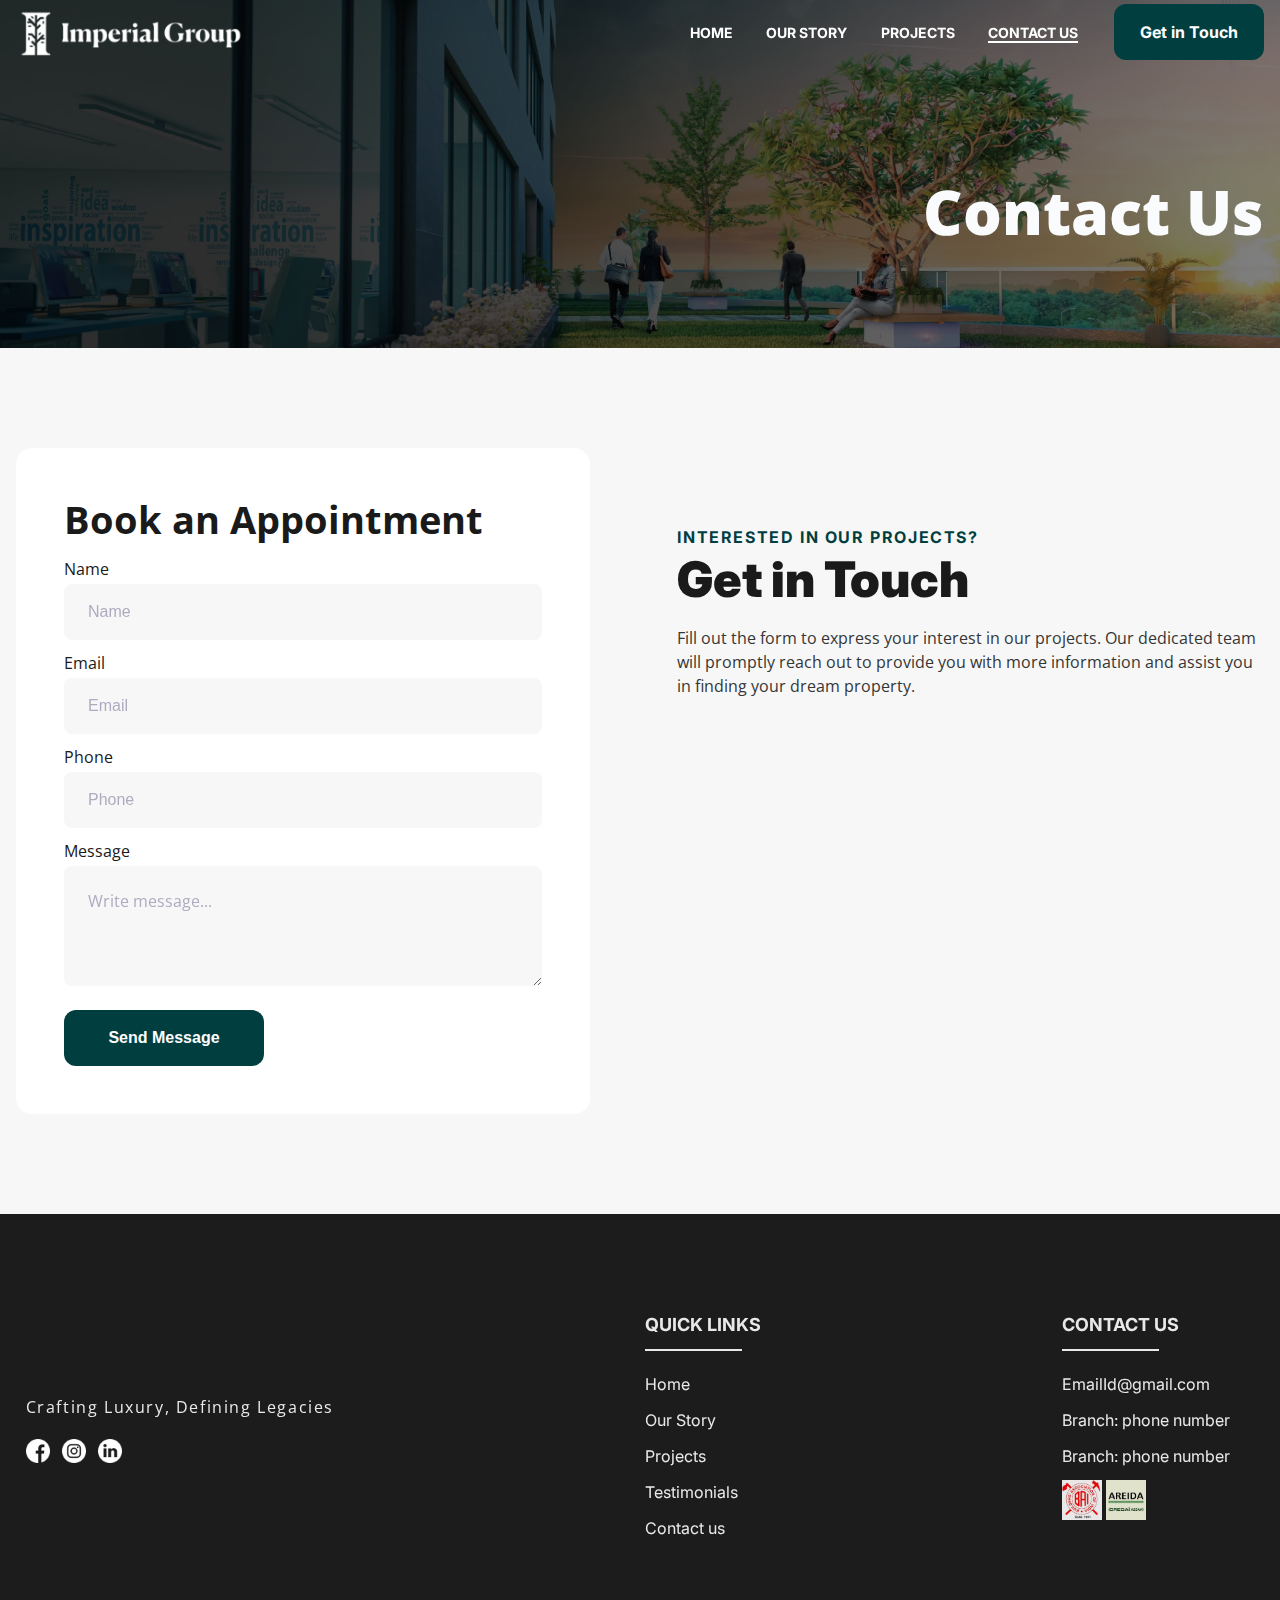
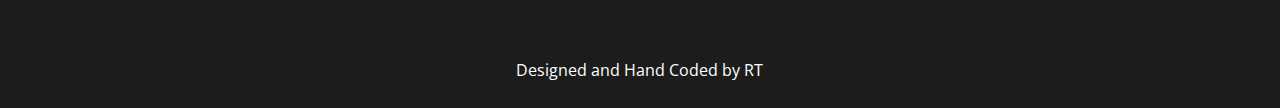
==== commit 6a65f338: "image optimisation" ====
--- a/html/contactus.html
+++ b/html/contactus.html
@@ -12,8 +12,8 @@
     <link rel="icon" href="../assets/favicons/favicon-16x16.png" type="image/png" sizes="16x16">
     <link rel="manifest" href="../assets/favicons/site.webmanifest">
 
-    <link rel="preload" href="../assets/images/logo-dark.png" as="image">
-    <link rel="preload" href="../assets/images/landing.png" as="image">
+    <link rel="preload" href="../assets/images/logo-dark.webp" as="image">
+    <link rel="preload" href="../assets/images/landing.webp" as="image">
     <link rel="preconnect" href="https://fonts.googleapis.com">
     <link rel="preconnect" href="https://fonts.gstatic.com" crossorigin>
     <link
@@ -35,7 +35,7 @@
 <body>
     <header id="nav-bar">
         <div class="container"><a href="../index.html" class="logo" aria-label="back to home">
-                <img alt="logo" decoding="async" height="29" src="../assets/images/logo-dark.png" width="210"
+                <img alt="logo" decoding="async" height="29" src="../assets/images/logo-dark.webp" width="210"
                     aria-hidden="true"></a>
             <nav class="menu-wrapper">
 
@@ -66,9 +66,9 @@
                 <h1><span class="int-title">Contact Us</span></h1>
             </div>
             <picture class="background">
-                <source media="(max-width: 600px)" srcset="../assets/images/mobile/ourStory-banner.png">
-                <source media="(min-width: 601px)" srcset="../assets/images/ourStory-banner.png"><img
-                    alt="garden background" decoding="async" height="568" src="../assets/images/ourStory-banner.png"
+                <source media="(max-width: 600px)" srcset="../assets/images/mobile/ourStory-banner.webp">
+                <source media="(min-width: 601px)" srcset="../assets/images/ourStory-banner.webp"><img
+                    alt="garden background" decoding="async" height="568" src="../assets/images/ourStory-banner.webp"
                     width="1280" aria-hidden="true" loading="lazy">
             </picture>
         </div>
@@ -121,7 +121,7 @@
         <div class="container">
             <div class="left-section">
                 <a href="../index.html" class="logo"><img alt="logo" decoding="async" height="78"
-                        src="../assets/images/logo-white.png" width="264" loading="lazy">
+                        src="../assets/images/logo-white.webp" width="264" loading="lazy">
                 </a>
 
                 <p class="text">Crafting Luxury, Defining Legacies</p>
@@ -166,10 +166,10 @@
                         <li>Branch: phone number</li>
                         <li>Branch: phone number</li>
                         <li>
-                            <span><img src="../assets/images/builders-association.png"
+                            <span><img src="../assets/images/builders-association.webp"
                                     alt="Builder's association of India logo" width="225" height="225" loading="lazy"
                                     decoding="async" class="association-img"></span>
-                            <span><img src="../assets/images/areda.png" alt="Areida Logo" width="225" height="225"
+                            <span><img src="../assets/images/areda.webp" alt="Areida Logo" width="225" height="225"
                                     loading="lazy" decoding="async" class="association-img"></span>
                         </li>
                     </ul>
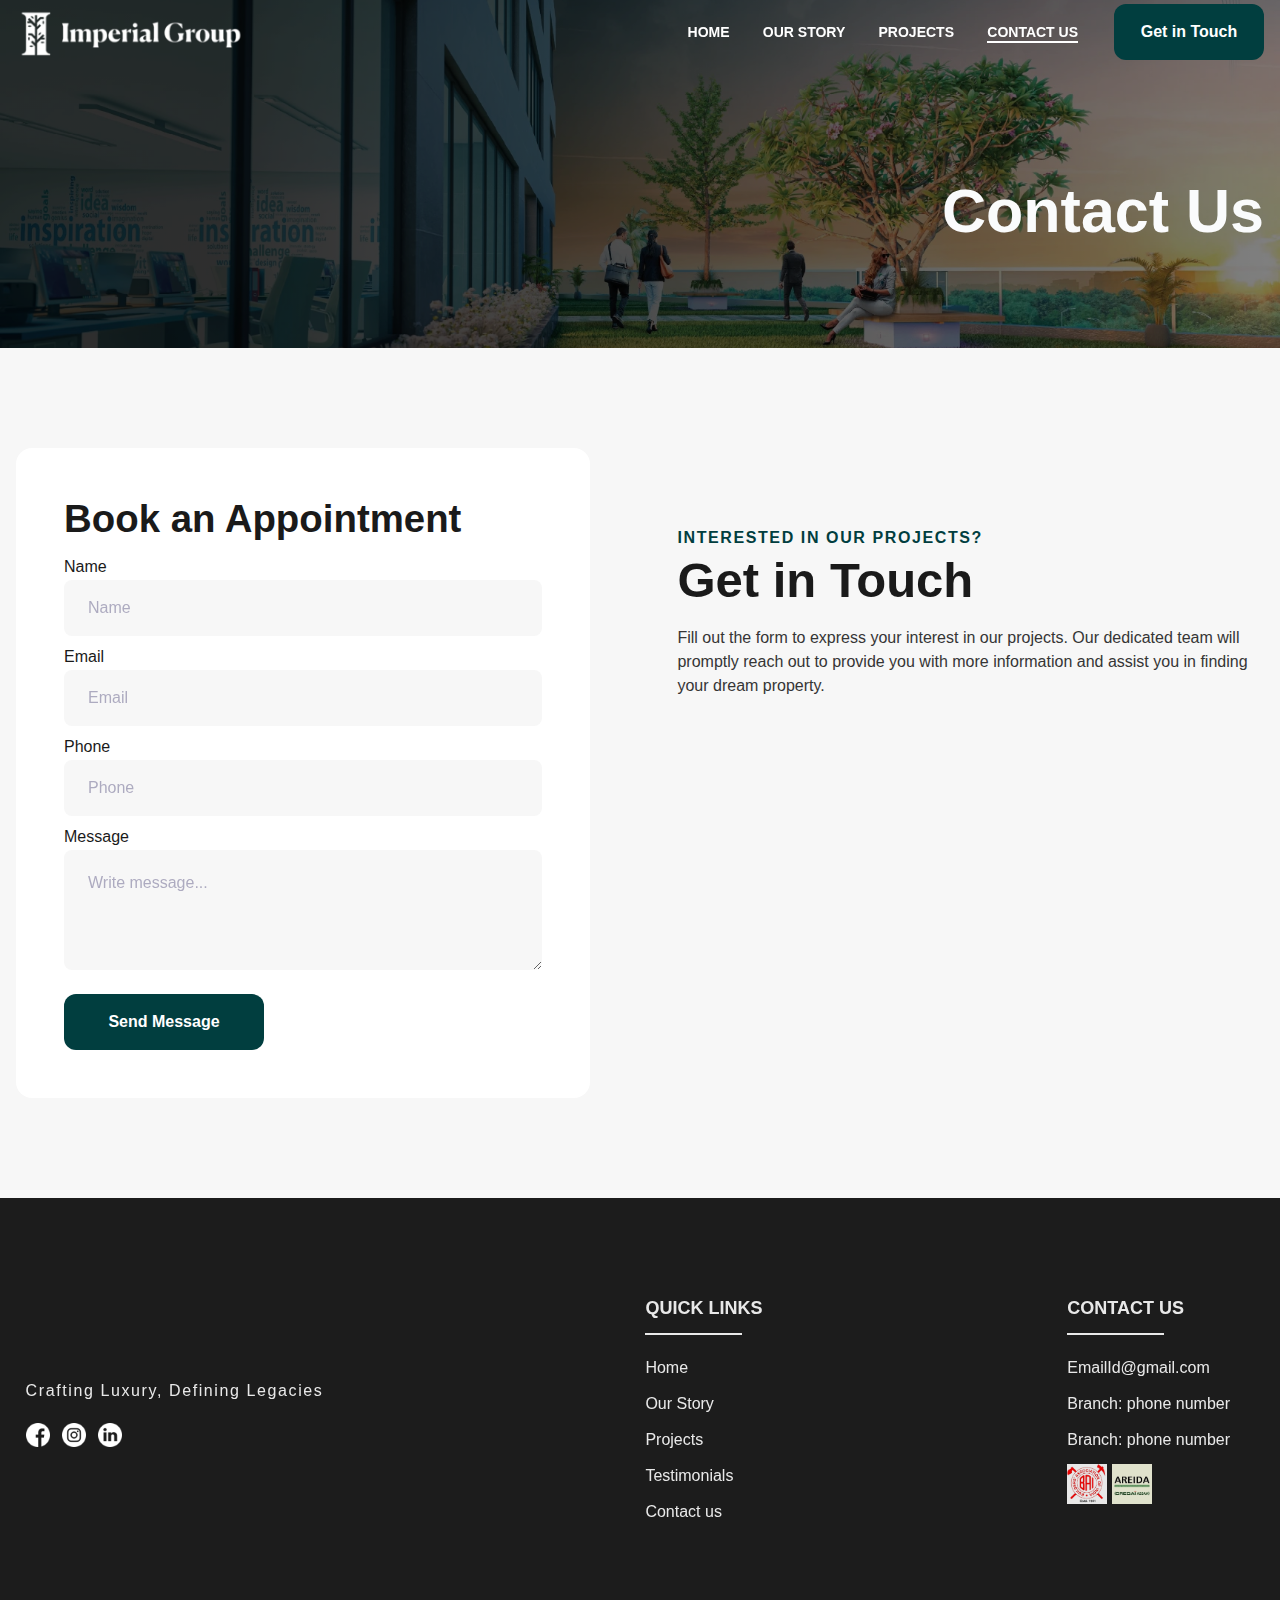
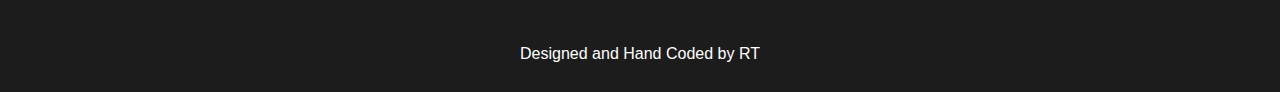
==== commit d3fa479c: "local fonts" ====
--- a/html/contactus.html
+++ b/html/contactus.html
@@ -14,18 +14,18 @@
 
     <link rel="preload" href="../assets/images/logo-dark.webp" as="image">
     <link rel="preload" href="../assets/images/landing.webp" as="image">
-    <link rel="preconnect" href="https://fonts.googleapis.com">
+    <!--link rel="preconnect" href="https://fonts.googleapis.com">
     <link rel="preconnect" href="https://fonts.gstatic.com" crossorigin>
     <link
         href="https://fonts.googleapis.com/css2?family=Inter:ital,opsz,wght@0,14..32,100..900;1,14..32,100..900&family=Open+Sans:ital,wght@0,300..800;1,300..800&display=swap"
-        rel="stylesheet">
+        rel="stylesheet"-->
 
-    <link rel="stylesheet" href="../assets/css/root.css">
+    <link rel="stylesheet" href="../assets/css/root.css" media="screen">
 
     <script src="../assets/js/nav.js" defer></script>
 
     <noscript>
-        <link rel="stylesheet" href="../assets/css/root.css">
+        <link rel="stylesheet" href="../assets/css/root.css" media="screen">
     </noscript>
 
 
